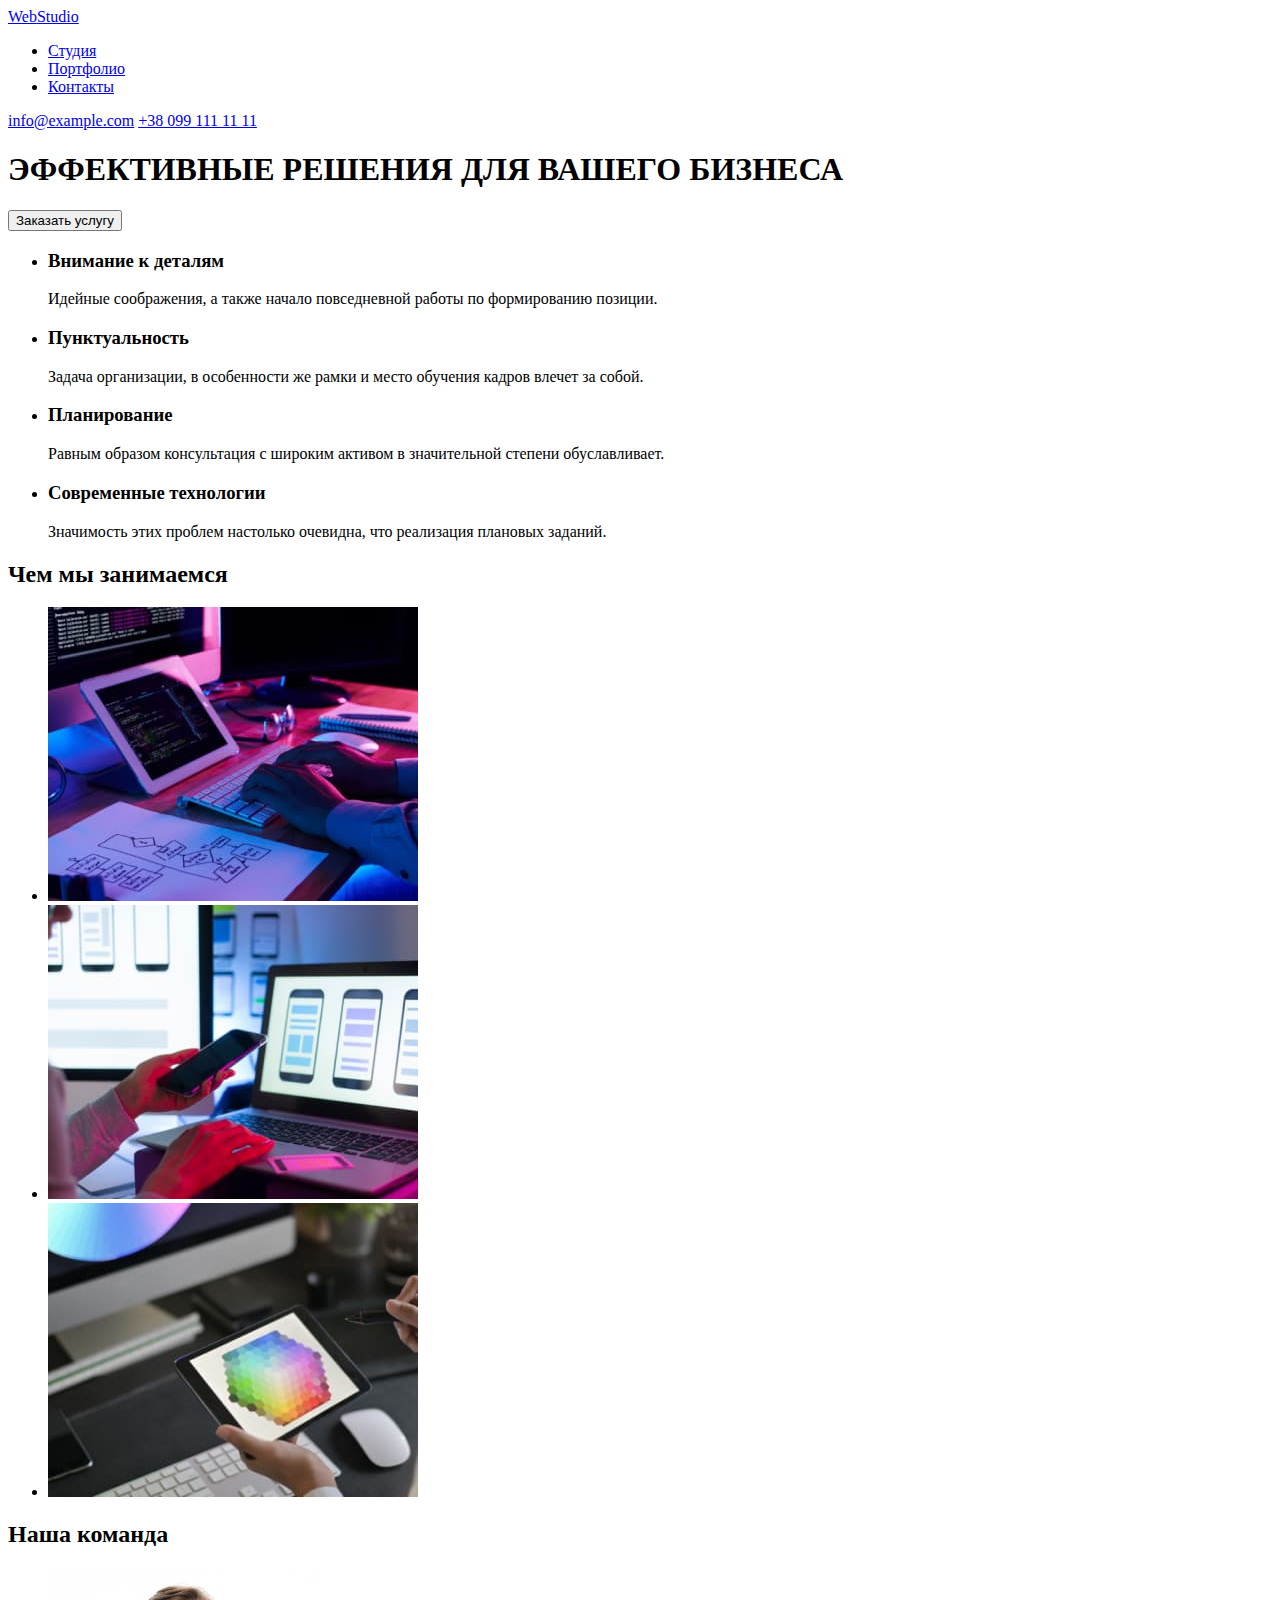
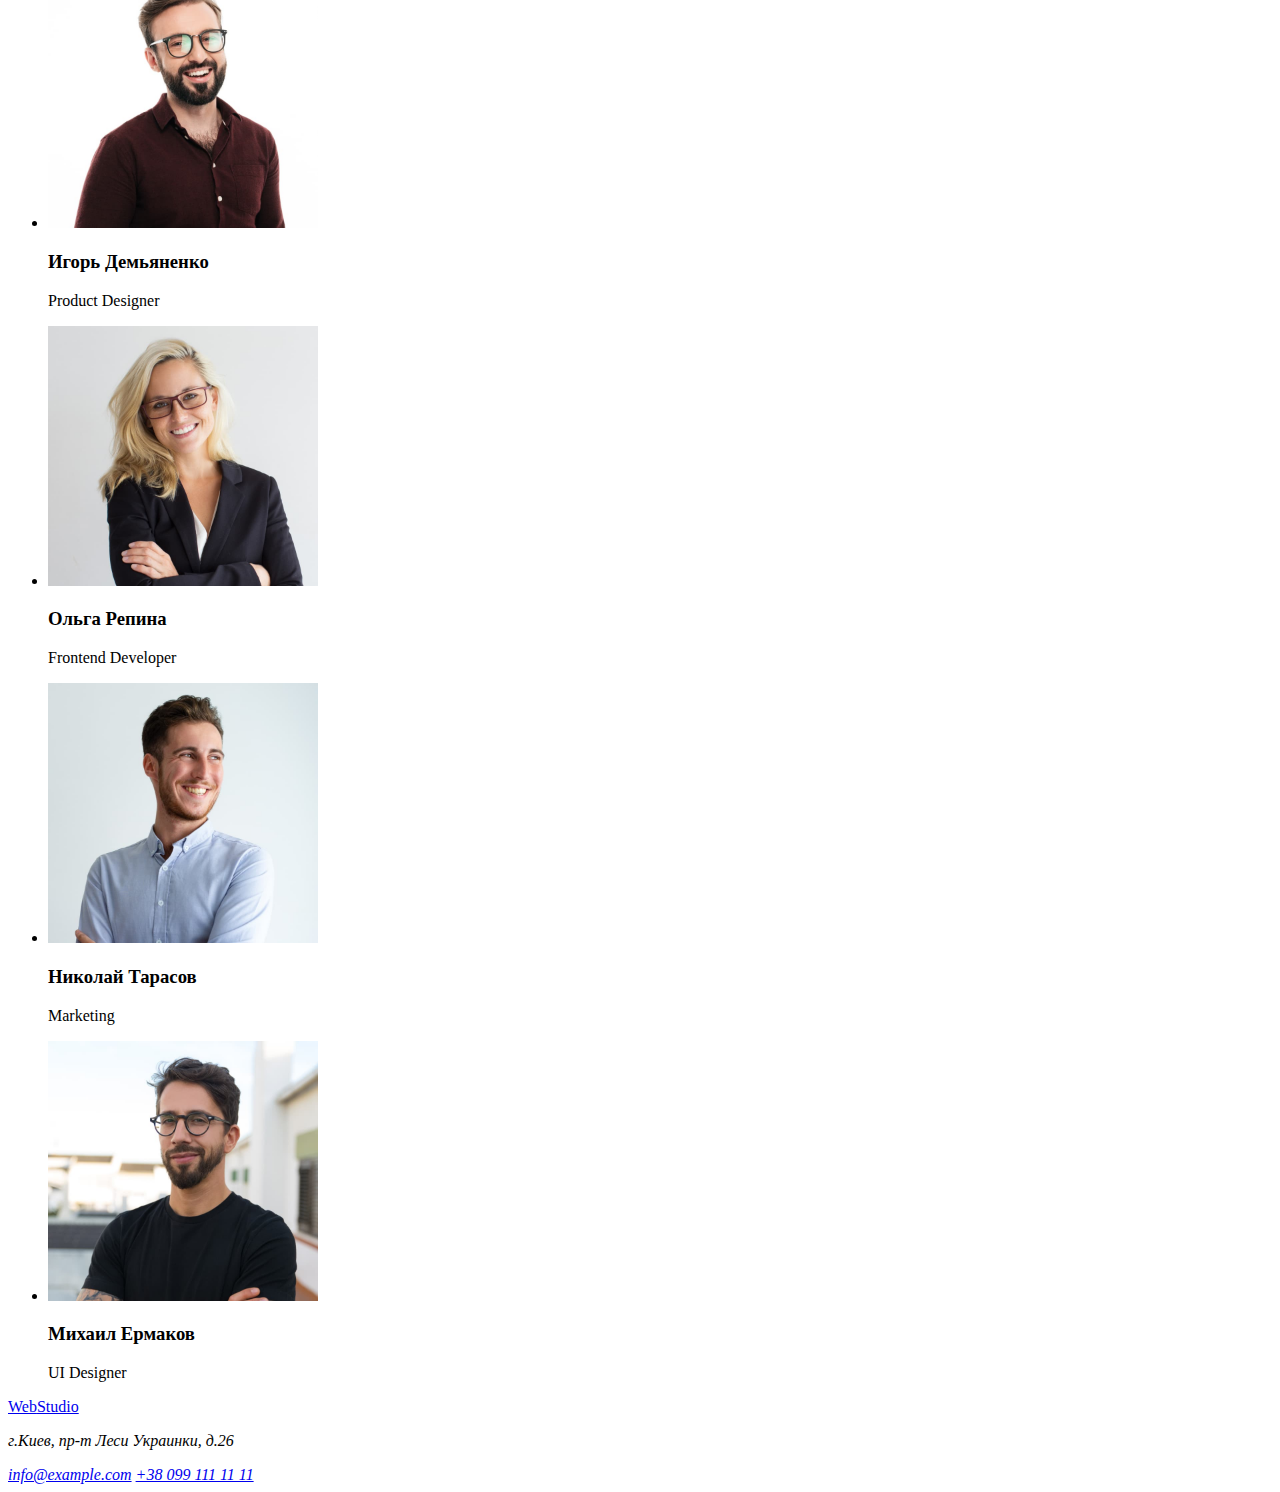
==== index.html @ d5b53d78 "try06243" ====
<!DOCTYPE html>
<html lang="en">

<head>
    <meta charset="UTF-8">
    <meta http-equiv="X-UA-Compatible" content="IE=edge">
    <meta name="viewport" content="width=device-width, initial-scale=1.0">
    <title>Document</title>
    <link rel="stylesheet" href="./css/styles.css" />
</head>

<body>
    <!--Header-->
    <header>
        <a href="#"><span>Web</span><span>Studio</span></a>
        <nav>
            <ul>
                <li><a href="https://astustiger.github.io/goit-markup-hw-01/">Студия</a></li>
                <li><a href="https://astustiger.github.io/goit-markup-hw-02/">Портфолио</a></li>
                <li><a href="#">Контакты</a></li>
            </ul>
        </nav>
        <a href="mailto:info@example.com">info@example.com</a>
        <a href="tel:+380991111111">+38 099 111 11 11</a>
    </header>

    <!--Main-->
    <main>
        <!--Section 1-->
        <section class="hero">
            <h1>ЭФФЕКТИВНЫЕ РЕШЕНИЯ ДЛЯ ВАШЕГО БИЗНЕСА</h1>
            <button type="button">Заказать услугу</button>
        </section>
        <!--Section 2-->
        <!--Преимущества-->
        <section class="advantages">
            <ul>
                <li>
                    <h3>Внимание к деталям</h3>
                    <p>Идейные соображения, а также начало повседневной работы по формированию позиции.</p>
                </li>
                <li>
                    <h3>Пунктуальность</h3>
                    <p>Задача организации, в особенности же рамки и место обучения кадров влечет за собой.</p>
                </li>
                <li>
                    <h3>Планирование</h3>
                    <p>Равным образом консультация с широким активом в значительной степени обуславливает.</p>
                </li>
                <li>
                    <h3>Современные технологии</h3>
                    <p>Значимость этих проблем настолько очевидна, что реализация плановых заданий.</p>
                </li>
            </ul>
        </section>

        <!--Section 3-->
        <!--Активности-->
        <section class="activity">
            <h2>Чем мы занимаемся</h2>
            <ul>
                <!-- Фото процесса 1 -->
                <li><img src="images/box1.jpg" alt="руки на клавиатуре" width="370" /></li>
                <!-- Фото процесса 2 -->
                <li><img src="images/box2.jpg" alt="в руках телефон" width="370" /></li>
                <!-- Фото процесса 3 -->
                <li><img src="images/box3.jpg" alt="в руках листок" width="370" /></li>
            </ul>
        </section>


        <!--Section 4-->
        <!-- Team-->
        <section class="my-team">
            <h2>Наша команда</h2>
            <ul>
                <!-- Фото Игоря Демьяненко -->
                <li>
                    <img src="images/img4.jpg" alt="Игорь Демьяненко Product Designer" width="270" />
                    <h3>Игорь Демьяненко</h3>
                    <p>Product Designer</p>
                </li>
                <!-- Фото Ольги Репиной -->
                <li>
                    <img src="images/Olga.jpg" alt="Ольга Репина Frontend Developer" width="270" />
                    <h3>Ольга Репина</h3>
                    <p>Frontend Developer</p>
                </li>
                <!-- Фото Николая Тарасова -->
                <li>
                    <img src="images/img2.jpg" alt="Николай Тарасов Marketing" width="270" />
                    <h3>Николай Тарасов </h3>
                    <p>Marketing</p>
                </li>
                <!-- Фото Михаила Ермакова -->
                <li>
                    <img src="images/img1.jpg" alt="Михаил Ермаков UI Designer" width="270" />
                    <h3>Михаил Ермаков</h3>
                    <p>UI Designer</p>
                </li>
            </ul>
        </section>
    </main>

    <!-- Footer -->
    <footer>
        <a href="#"><span>Web</span><span>Studio</span></a>
        <address>
            <p>г.Киев, пр-т Леси Украинки, д.26</p>
            <a href="mailto:info@example.com">info@example.com</a>
            <a href="tel:+380991111111">+38 099 111 11 11</a>
        </address>
    </footer>
</body>


</html>
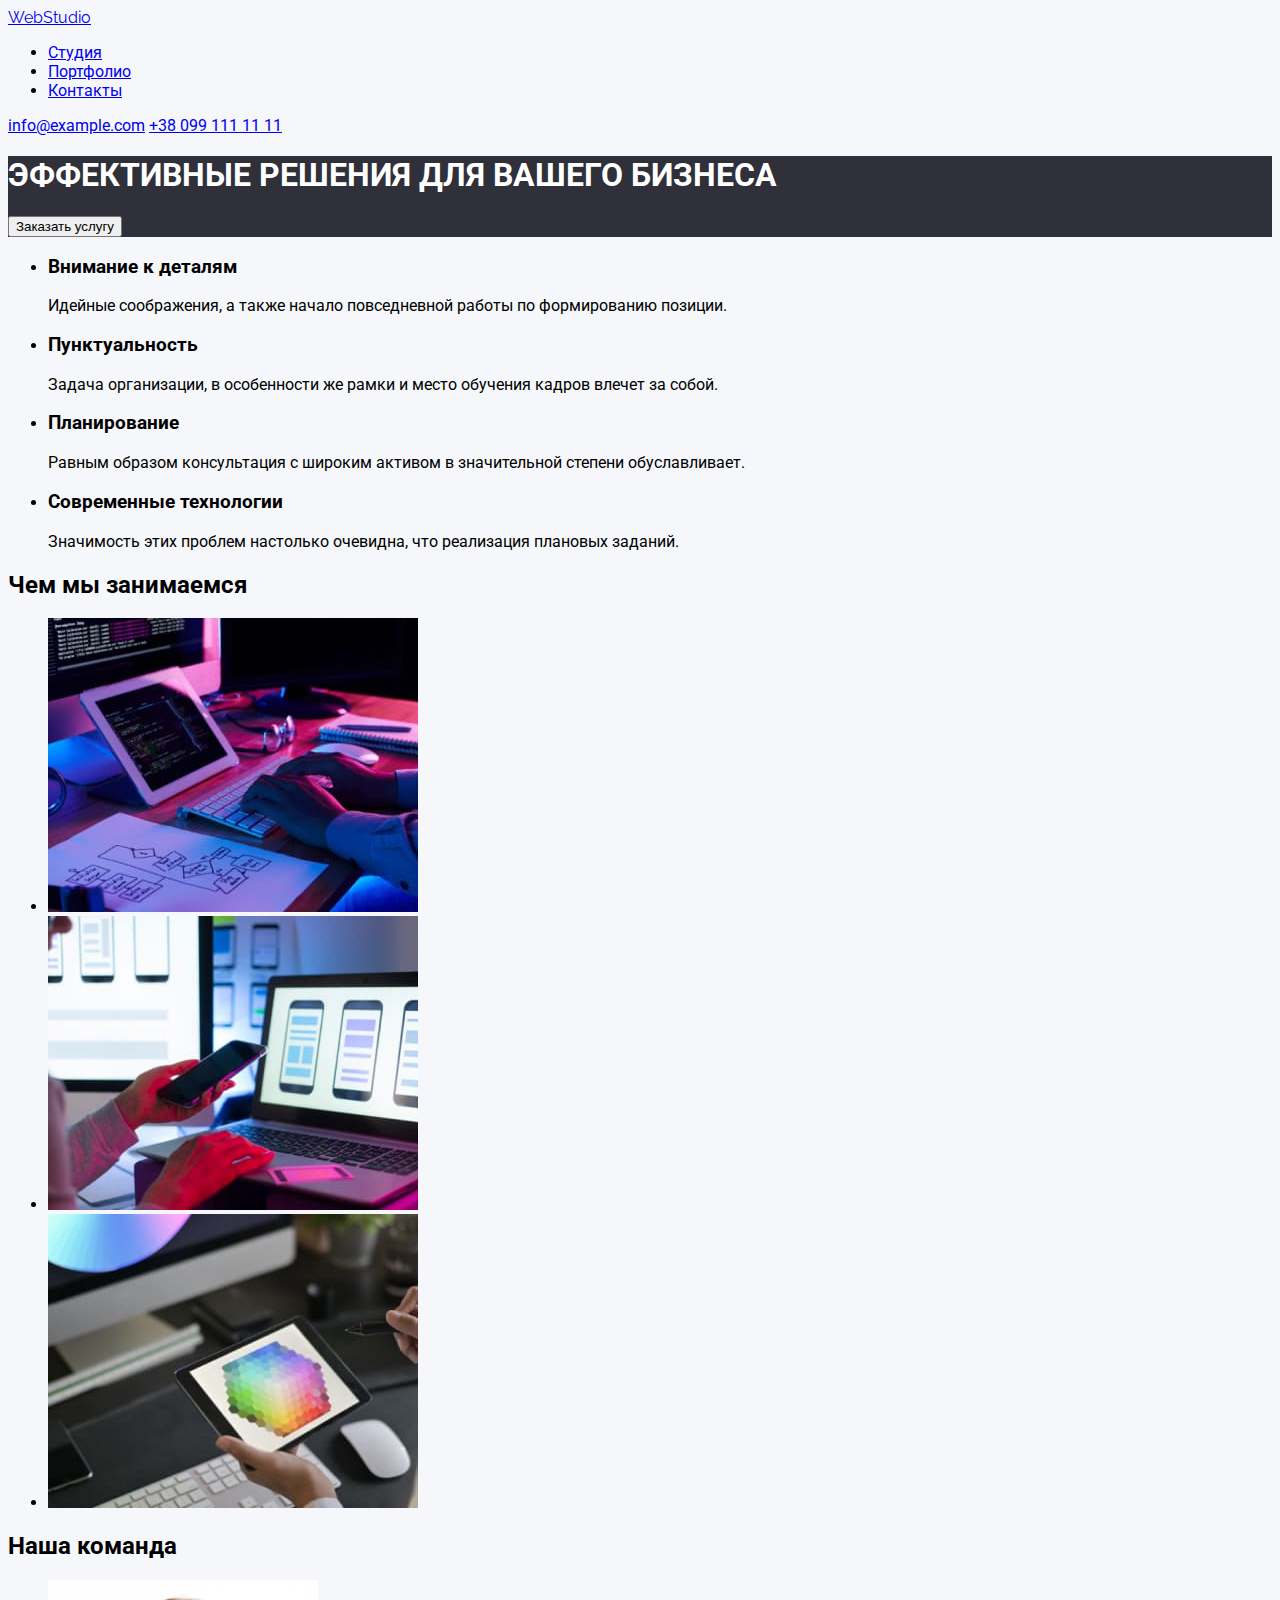
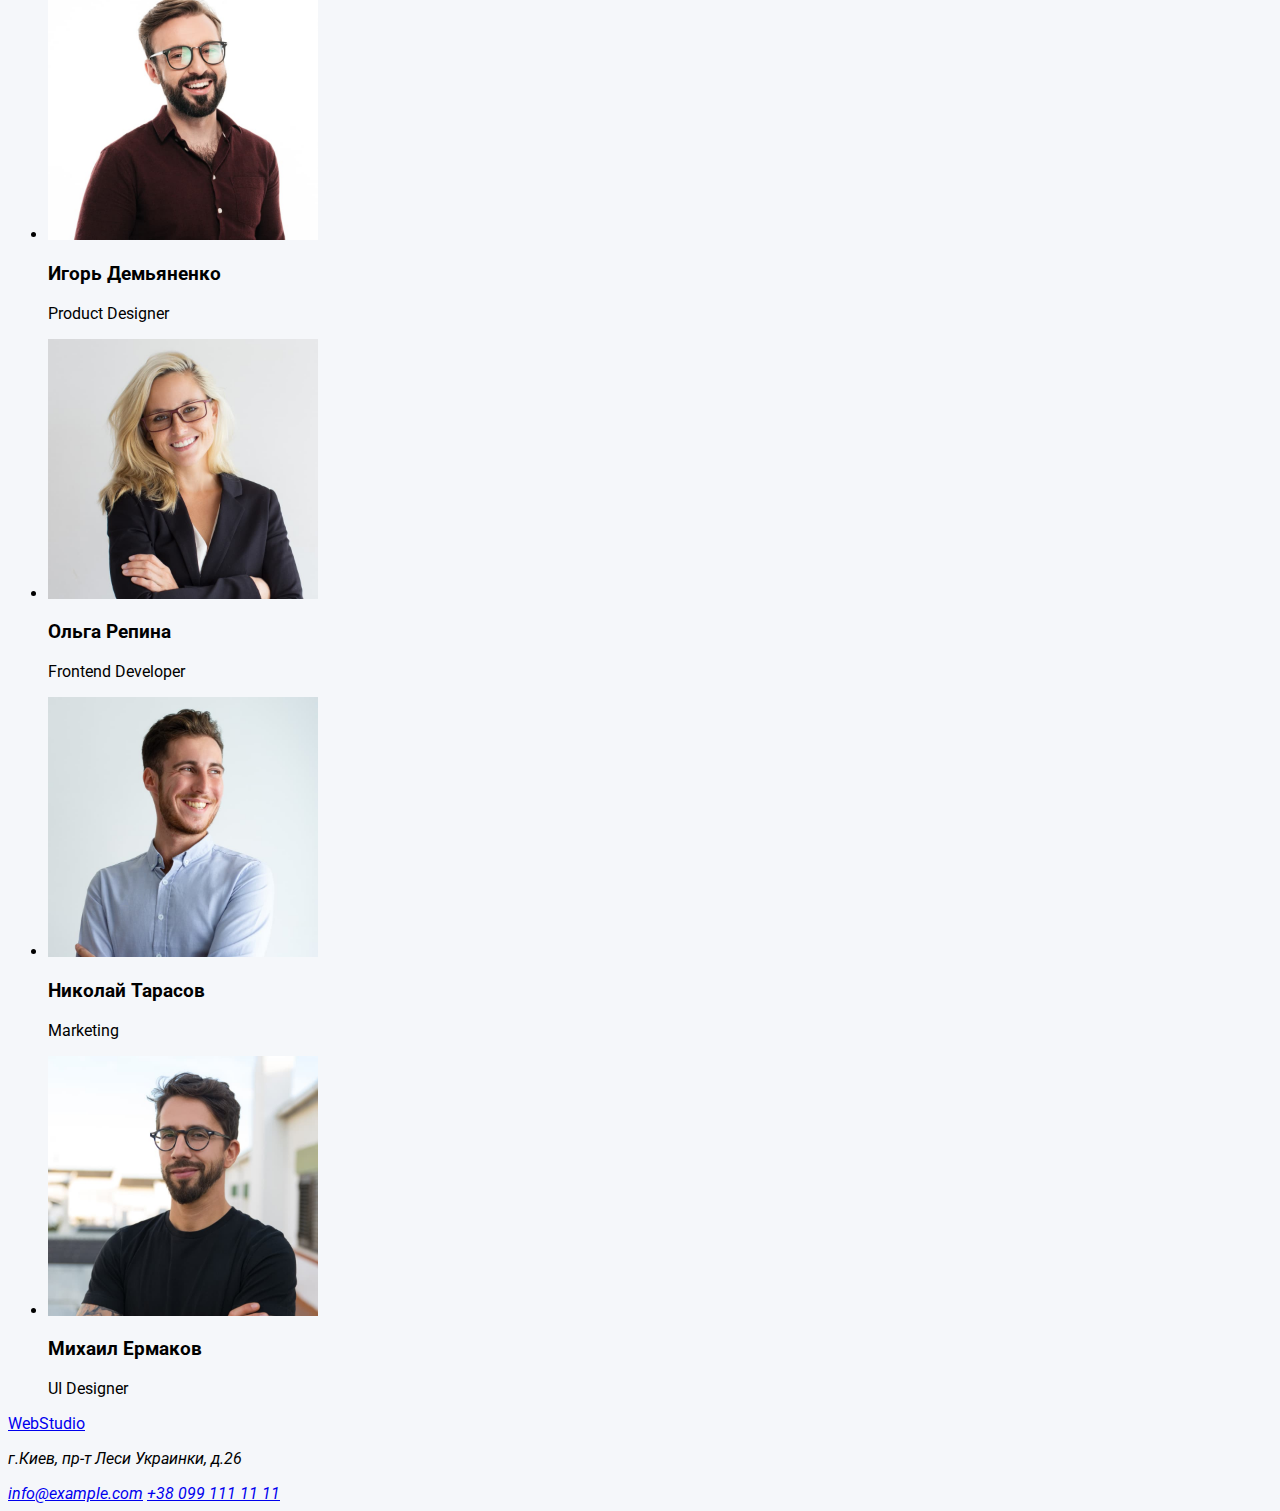
==== commit 817dbe36: "06251" ====
--- a/index.html
+++ b/index.html
@@ -6,17 +6,20 @@
     <meta http-equiv="X-UA-Compatible" content="IE=edge">
     <meta name="viewport" content="width=device-width, initial-scale=1.0">
     <title>Document</title>
-    <link rel="stylesheet" href="./css/styles.css" />
+    <link
+        href="https://fonts.googleapis.com/css2?family=Raleway:wght@700&family=Roboto:wght@400;500;700;900&display=swap"
+        rel="stylesheet">
+    <link rel="stylesheet" href="./css/styles.css"/>
 </head>
 
 <body>
     <!--Header-->
     <header>
-        <a href="#"><span>Web</span><span>Studio</span></a>
+        <a href="#" class="logo"><span>Web</span><span>Studio</span></a>
         <nav>
             <ul>
-                <li><a href="https://astustiger.github.io/goit-markup-hw-01/">Студия</a></li>
-                <li><a href="https://astustiger.github.io/goit-markup-hw-02/">Портфолио</a></li>
+                <li><a href="#">Студия</a></li>
+                <li><a href="portfolio.html">Портфолио</a></li>
                 <li><a href="#">Контакты</a></li>
             </ul>
         </nav>
--- a/css/styles.css
+++ b/css/styles.css
@@ -0,0 +1,15 @@
+body {
+    font-family: Roboto, sans-serif;
+    background-color: #f5f7fa;
+}
+
+/* logo */
+.logo {
+    font-family: Raleway, sans-serif;
+}
+
+/* hero */
+.hero {
+    color: #FFFFFF;
+    background-color: #2F303A;
+}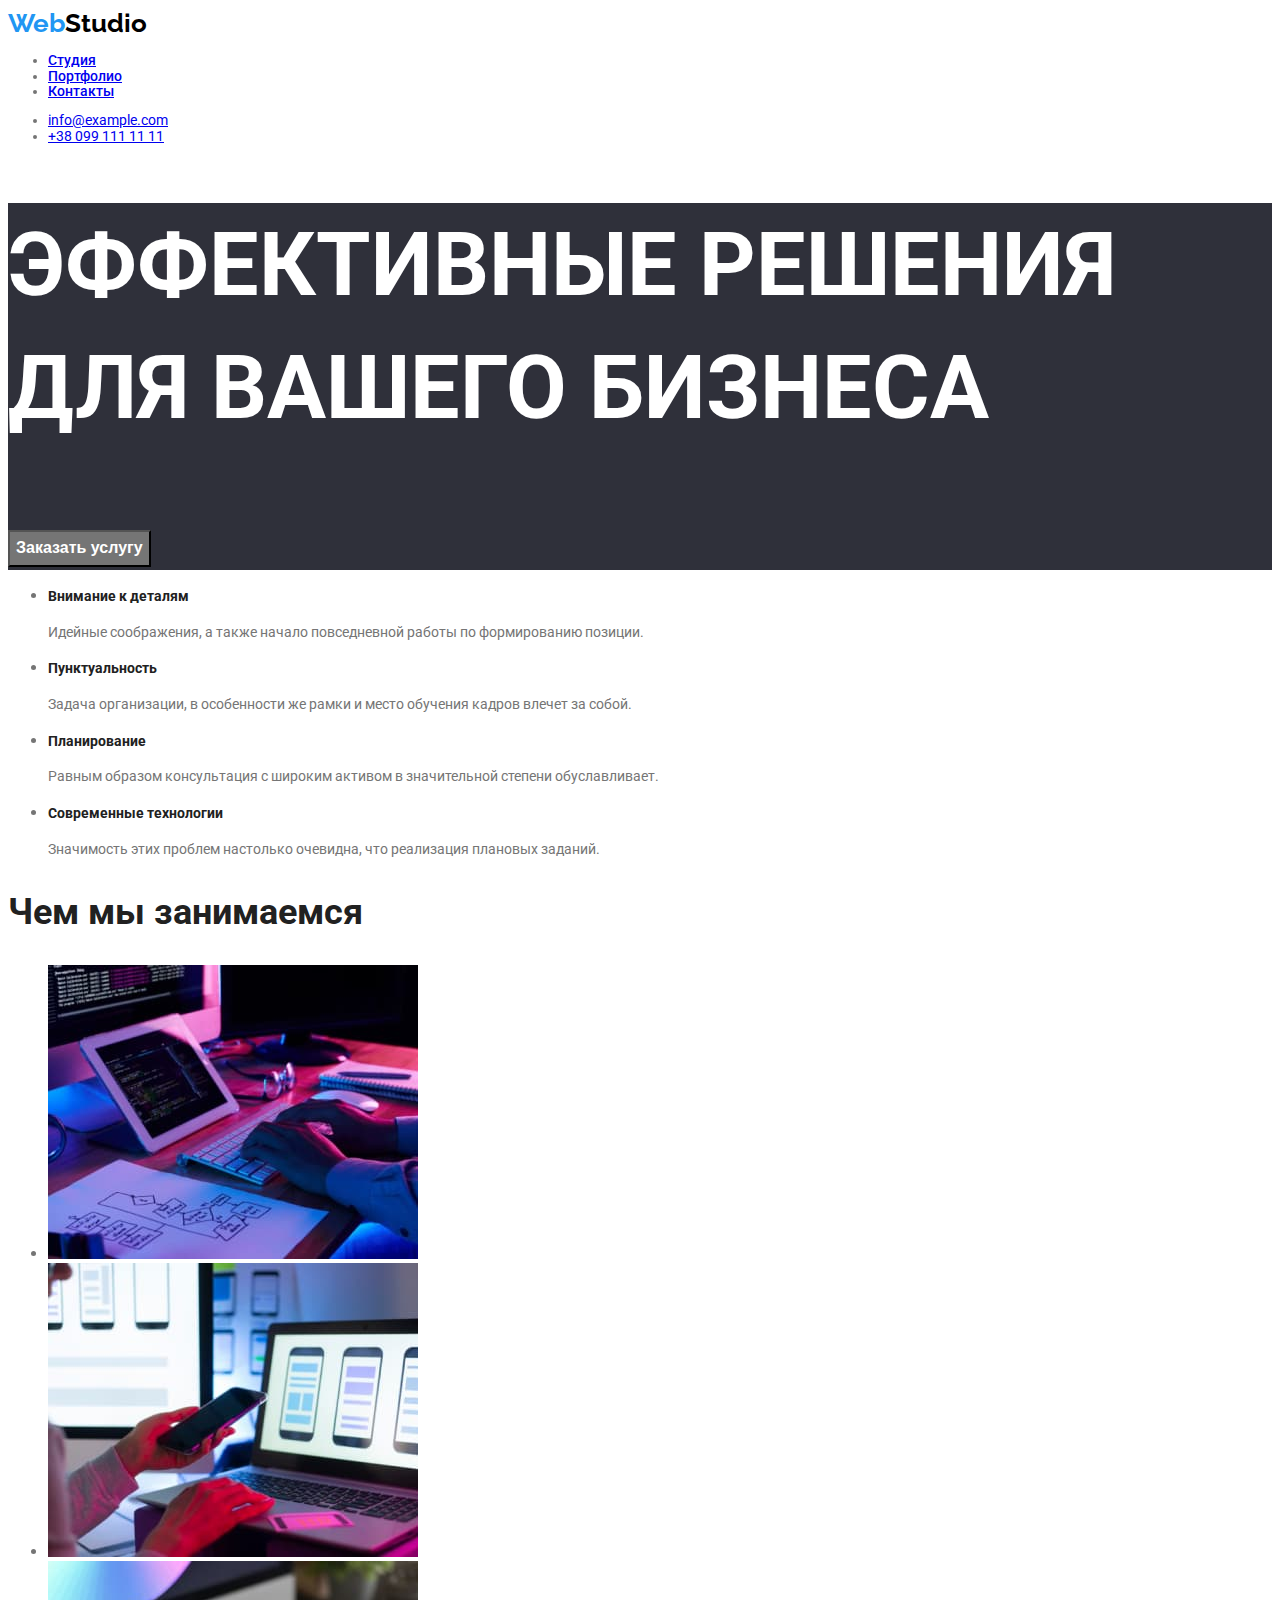
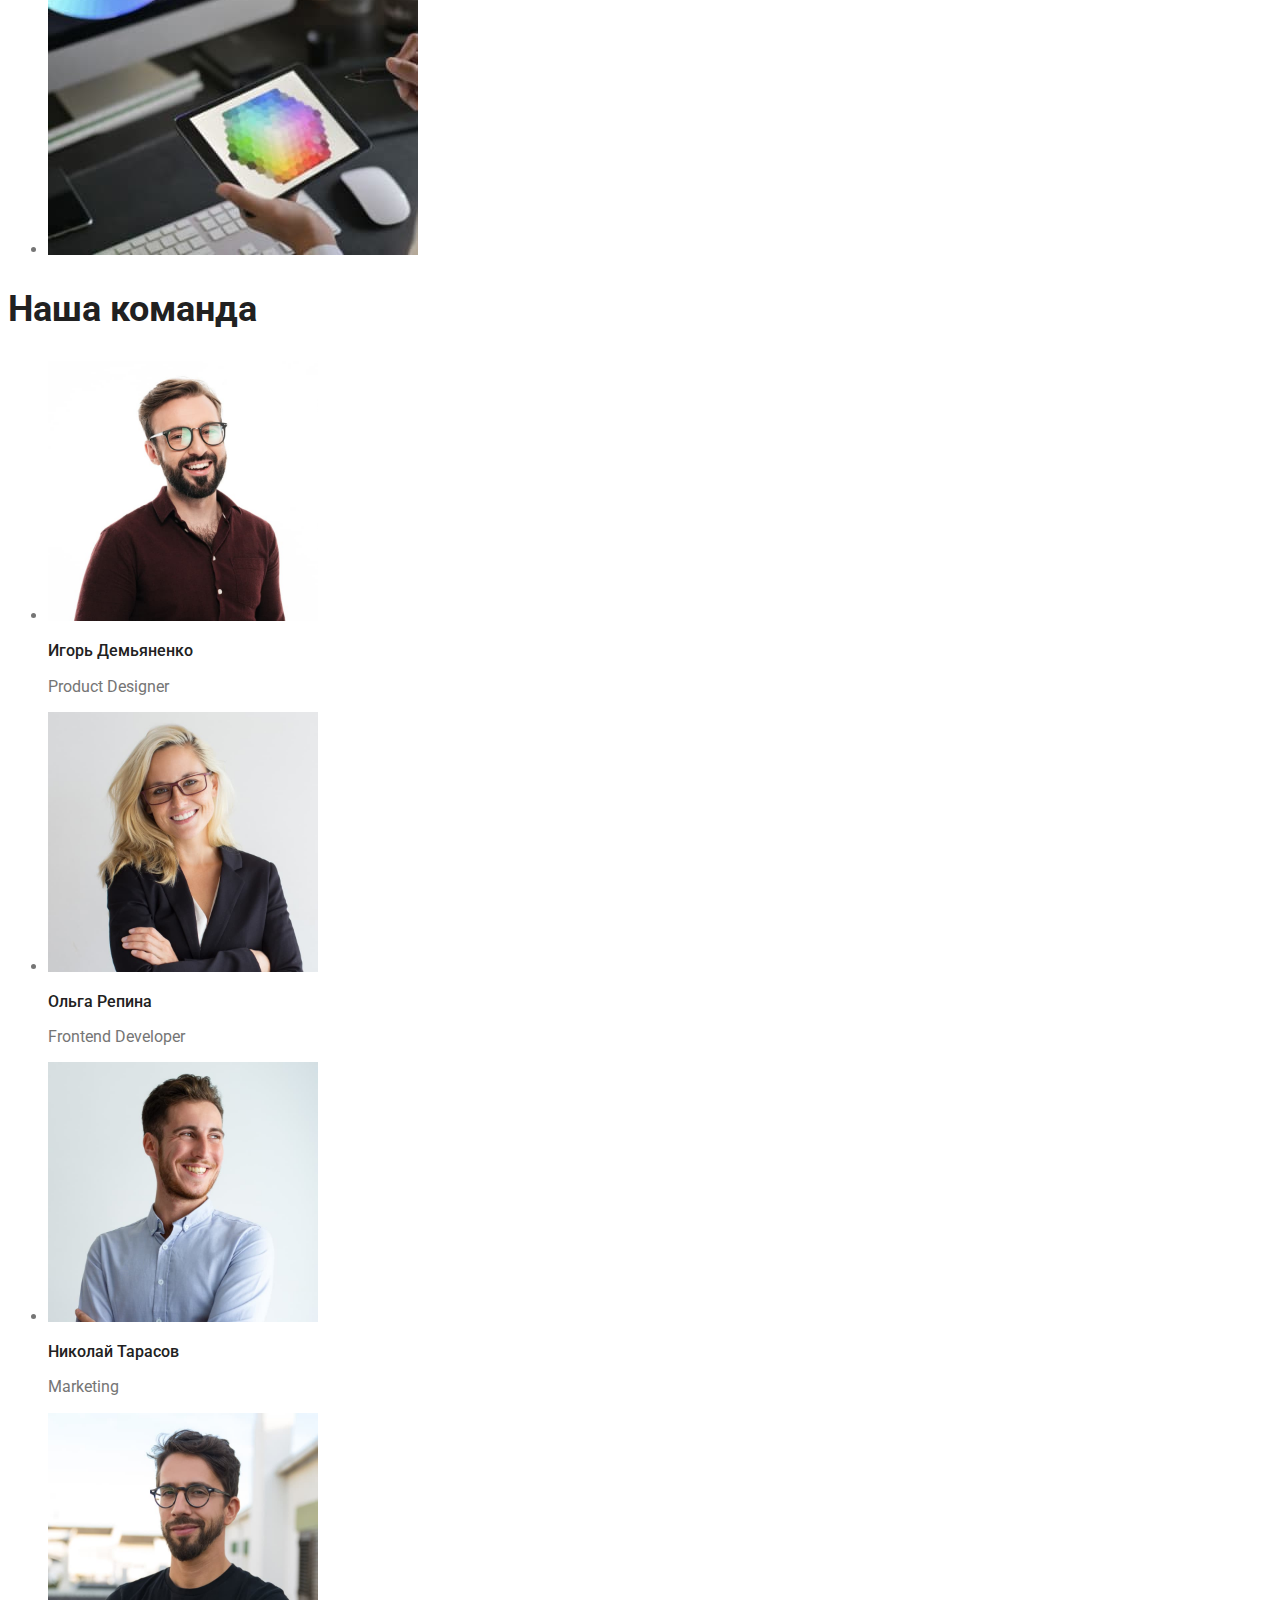
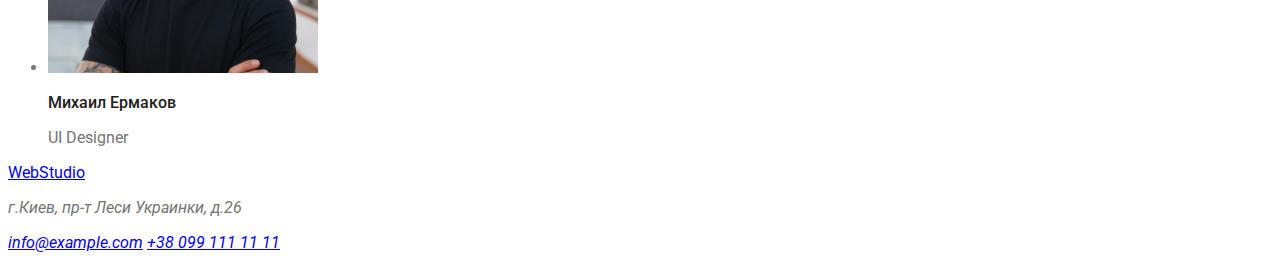
==== commit bcbb0199: "try12706" ====
--- a/index.html
+++ b/index.html
@@ -9,58 +9,61 @@
     <link
         href="https://fonts.googleapis.com/css2?family=Raleway:wght@700&family=Roboto:wght@400;500;700;900&display=swap"
         rel="stylesheet">
-    <link rel="stylesheet" href="./css/styles.css"/>
+    <link rel="stylesheet" href="./css/styles.css" />
 </head>
 
 <body>
     <!--Header-->
     <header>
-        <a href="#" class="logo"><span>Web</span><span>Studio</span></a>
+        <a href="#" class="logo"><span class="web">Web</span><span class="studio">Studio</span></a>
         <nav>
-            <ul>
+            <ul class="menu-navigation">
                 <li><a href="#">Студия</a></li>
                 <li><a href="portfolio.html">Портфолио</a></li>
                 <li><a href="#">Контакты</a></li>
             </ul>
         </nav>
-        <a href="mailto:info@example.com">info@example.com</a>
-        <a href="tel:+380991111111">+38 099 111 11 11</a>
+        <ul class="contacts">
+            <li><a href="mailto:info@example.com">info@example.com</a></li>
+            <li><a href="tel:+380991111111">+38 099 111 11 11</a></li>
+        </ul>
     </header>
 
     <!--Main-->
     <main>
         <!--Section 1-->
         <section class="hero">
-            <h1>ЭФФЕКТИВНЫЕ РЕШЕНИЯ ДЛЯ ВАШЕГО БИЗНЕСА</h1>
-            <button type="button">Заказать услугу</button>
+            <h1>ЭФФЕКТИВНЫЕ РЕШЕНИЯ <br>
+                ДЛЯ ВАШЕГО БИЗНЕСА</h1>
+            <button type="button" class="button-studio">Заказать услугу</button>
         </section>
         <!--Section 2-->
         <!--Преимущества-->
-        <section class="advantages">
+        <section>
             <ul>
                 <li>
-                    <h3>Внимание к деталям</h3>
-                    <p>Идейные соображения, а также начало повседневной работы по формированию позиции.</p>
+                    <h3 class="title">Внимание к деталям</h3>
+                    <p class="text">Идейные соображения, а также начало повседневной работы по формированию позиции.</p>
                 </li>
                 <li>
-                    <h3>Пунктуальность</h3>
-                    <p>Задача организации, в особенности же рамки и место обучения кадров влечет за собой.</p>
+                    <h3 class="title">Пунктуальность</h3>
+                    <p class="text">Задача организации, в особенности же рамки и место обучения кадров влечет за собой.</p>
                 </li>
                 <li>
-                    <h3>Планирование</h3>
-                    <p>Равным образом консультация с широким активом в значительной степени обуславливает.</p>
+                    <h3 class="title">Планирование</h3>
+                    <p class="text">Равным образом консультация с широким активом в значительной степени обуславливает.</p>
                 </li>
                 <li>
-                    <h3>Современные технологии</h3>
-                    <p>Значимость этих проблем настолько очевидна, что реализация плановых заданий.</p>
+                    <h3 class="title">Современные технологии</h3>
+                    <p class="text">Значимость этих проблем настолько очевидна, что реализация плановых заданий.</p>
                 </li>
             </ul>
         </section>
 
         <!--Section 3-->
         <!--Активности-->
-        <section class="activity">
-            <h2>Чем мы занимаемся</h2>
+        <section>
+            <h2 class="activity">Чем мы занимаемся</h2>
             <ul>
                 <!-- Фото процесса 1 -->
                 <li><img src="images/box1.jpg" alt="руки на клавиатуре" width="370" /></li>
@@ -74,32 +77,32 @@
 
         <!--Section 4-->
         <!-- Team-->
-        <section class="my-team">
-            <h2>Наша команда</h2>
+        <section>
+            <h2 class="my-team">Наша команда</h2>
             <ul>
                 <!-- Фото Игоря Демьяненко -->
                 <li>
                     <img src="images/img4.jpg" alt="Игорь Демьяненко Product Designer" width="270" />
-                    <h3>Игорь Демьяненко</h3>
-                    <p>Product Designer</p>
+                    <h3 class="member">Игорь Демьяненко</h3>
+                    <p class="position">Product Designer</p>
                 </li>
                 <!-- Фото Ольги Репиной -->
                 <li>
                     <img src="images/Olga.jpg" alt="Ольга Репина Frontend Developer" width="270" />
-                    <h3>Ольга Репина</h3>
-                    <p>Frontend Developer</p>
+                    <h3 class="member">Ольга Репина</h3>
+                    <p class="position">Frontend Developer</p>
                 </li>
                 <!-- Фото Николая Тарасова -->
                 <li>
                     <img src="images/img2.jpg" alt="Николай Тарасов Marketing" width="270" />
-                    <h3>Николай Тарасов </h3>
-                    <p>Marketing</p>
+                    <h3 class="member">Николай Тарасов </h3>
+                    <p class="position">Marketing</p>
                 </li>
                 <!-- Фото Михаила Ермакова -->
                 <li>
                     <img src="images/img1.jpg" alt="Михаил Ермаков UI Designer" width="270" />
-                    <h3>Михаил Ермаков</h3>
-                    <p>UI Designer</p>
+                    <h3 class="member">Михаил Ермаков</h3>
+                    <p class="position">UI Designer</p>
                 </li>
             </ul>
         </section>
--- a/css/styles.css
+++ b/css/styles.css
@@ -1,15 +1,129 @@
 body {
     font-family: Roboto, sans-serif;
-    background-color: #f5f7fa;
+    color: var(--main-text);
 }
 
 /* logo */
 .logo {
     font-family: Raleway, sans-serif;
+    font-weight: 700;
+    font-size: 26px;
+    line-height: 1.2;
+    text-decoration: none;
+}
+
+.web {
+    color: var(--active-text);
+}
+
+.studio {
+    color: var(--ultra-black-text);
+}
+
+/* navigation */
+.menu-navigation {
+    font-weight: 500;
+    font-size: 14px;
+    line-height: 1.1;
+    text-decoration: none;
+    color: var(black-text);
+}
+
+/* contacts */
+.contacts {
+    font-size: 14px;
+    line-height: 1.1;
+    text-decoration: none;
+}
+
+.activate:hover,
+.activate:focus {
+    color: var(--active-text)
 }
 
 /* hero */
 .hero {
-    color: #FFFFFF;
-    background-color: #2F303A;
+    font-weight: 900;
+    font-size: 44px;
+    line-height: 1.4;
+    text-decoration: none;
+    color: var(--white-text);
+    background-color: var(--dark-background);
+}
+
+/* button-studio */
+.button-studio {
+    text-align: center;
+    text-decoration: none;
+    font-weight: 700;
+    font-size: 16px;
+    line-height: 1.9;
+    color: var(--white-text);
+    background-color: var(--main-text);
+}
+
+.button-studio:hover,
+.button-studio:focus {
+    background-color: var(--main-text)
+}
+
+.button-studio:active {
+    background-color: var(--active-text)
+}
+
+.title {
+    font-weight: 700;
+    font-size: 14px;
+    line-height: 1.4;
+    text-decoration: none;
+    color: var(--black-text);
+}
+
+.text {
+    font-weight: 400;
+    font-size: 14px;
+    line-height: 1.7;
+    text-decoration: none;
+}
+
+.activity {
+    font-weight: 700;
+    font-size: 36px;
+    line-height: 1.2;
+    text-decoration: none;
+    color: var(--black-text);
+}
+
+.my-team {
+    font-weight: 700;
+    font-size: 36px;
+    line-height: 1.2;
+    text-decoration: none;
+    color: var(--black-text);
+}
+
+.member {
+    font-weight: 500;
+    font-size: 16px;
+    line-height: 1.2;
+    text-decoration: none;
+    color: var(--black-text);
+}
+
+.position {
+    font-weight: 400;
+    font-size: 16px;
+    line-height: 1.2;
+    text-decoration: none;
+}
+
+/* variables */
+:root {
+    --dark-background: #2F303A;
+    --light-background: #F5F4FA;
+    --active-text: #2196F3;
+    --main-text: #757575;
+    --white-text: #FFFFFF;
+    --black-text: #212121;
+    --ultra-black-text: #000000;
 }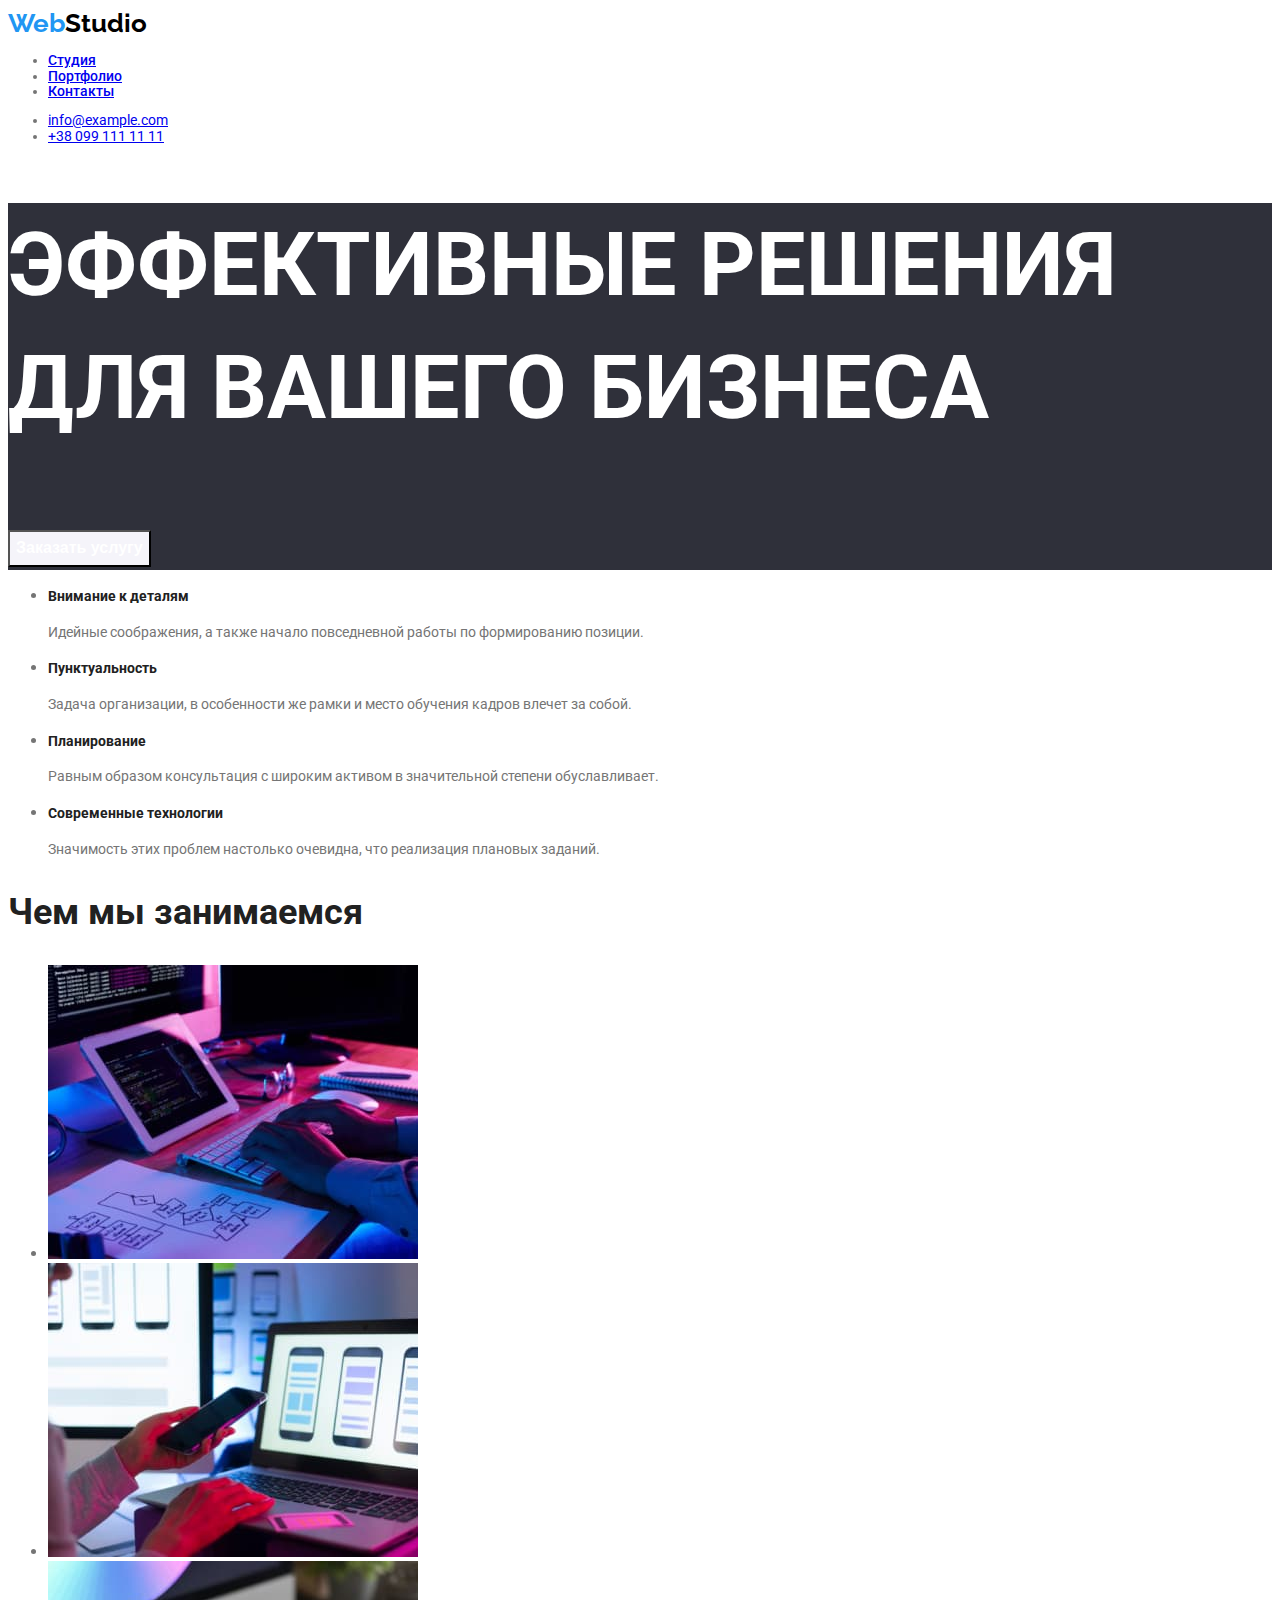
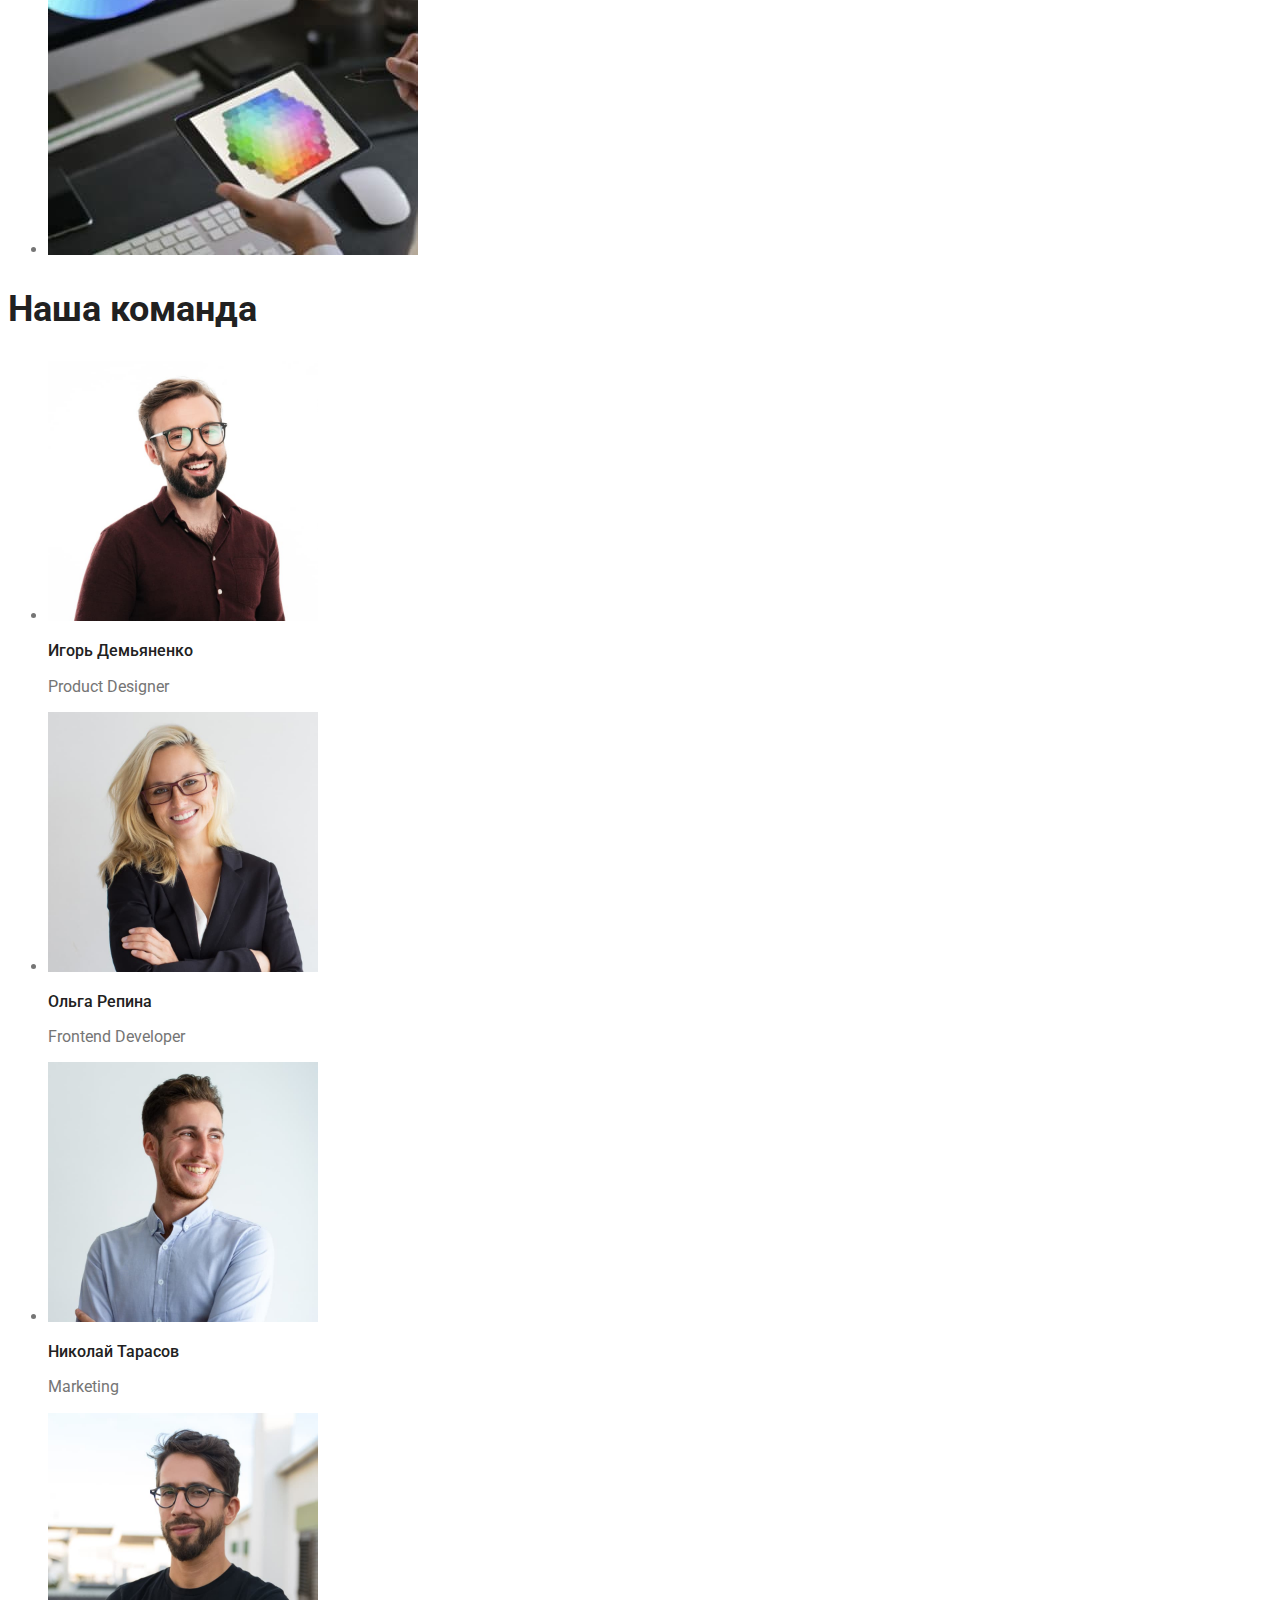
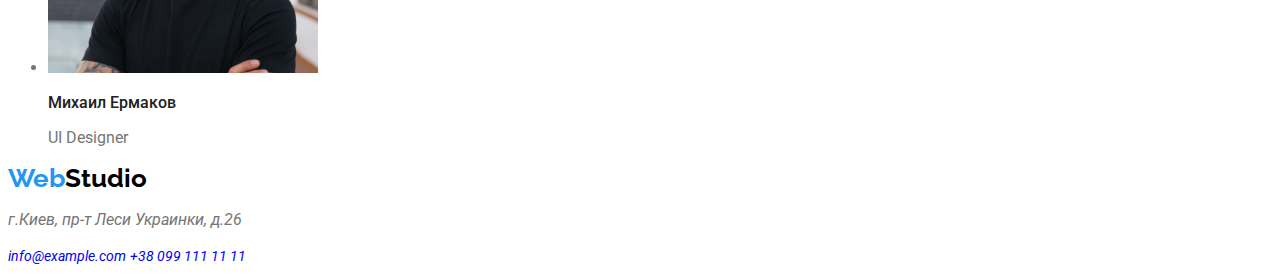
==== commit 32a75f20: "try22706" ====
--- a/index.html
+++ b/index.html
@@ -47,11 +47,13 @@
                 </li>
                 <li>
                     <h3 class="title">Пунктуальность</h3>
-                    <p class="text">Задача организации, в особенности же рамки и место обучения кадров влечет за собой.</p>
+                    <p class="text">Задача организации, в особенности же рамки и место обучения кадров влечет за собой.
+                    </p>
                 </li>
                 <li>
                     <h3 class="title">Планирование</h3>
-                    <p class="text">Равным образом консультация с широким активом в значительной степени обуславливает.</p>
+                    <p class="text">Равным образом консультация с широким активом в значительной степени обуславливает.
+                    </p>
                 </li>
                 <li>
                     <h3 class="title">Современные технологии</h3>
@@ -110,11 +112,11 @@
 
     <!-- Footer -->
     <footer>
-        <a href="#"><span>Web</span><span>Studio</span></a>
+        <a href="#" class="logo"><span class="web">Web</span><span class="studio">Studio</span></a>
         <address>
             <p>г.Киев, пр-т Леси Украинки, д.26</p>
-            <a href="mailto:info@example.com">info@example.com</a>
-            <a href="tel:+380991111111">+38 099 111 11 11</a>
+            <a href="mailto:info@example.com" class="footer">info@example.com</a>
+            <a href="tel:+380991111111" class="footer">+38 099 111 11 11</a>
         </address>
     </footer>
 </body>
--- a/css/styles.css
+++ b/css/styles.css
@@ -3,7 +3,9 @@
     color: var(--main-text);
 }
 
-/* logo */
+/* STUDIO */
+
+/* logo-studio-portfolio */
 .logo {
     font-family: Raleway, sans-serif;
     font-weight: 700;
@@ -59,12 +61,12 @@
     font-size: 16px;
     line-height: 1.9;
     color: var(--white-text);
-    background-color: var(--main-text);
+    background-color: var(--light-background);
 }
 
 .button-studio:hover,
 .button-studio:focus {
-    background-color: var(--main-text)
+    background-color: var(--light-background)
 }
 
 .button-studio:active {
@@ -117,6 +119,56 @@
     text-decoration: none;
 }
 
+/* PORTFOLIO */
+
+/* buttons */
+.buttons {
+    text-align: center;
+    text-decoration: none;
+    font-weight: 500;
+    font-size: 16px;
+    line-height: 1.6;
+    color: var(--black-text);
+    background-color: var(--light-background);
+}
+.buttons:hover,
+.buttons:focus {
+    background-color: var(--light-background)
+}
+
+.buttons:active {
+    background-color: var(--active-text)
+}
+
+/* projects */
+.projects {
+    font-weight: 500;
+    font-size: 16px;
+    line-height: 1.6;
+    color: var(--black-text);
+}
+
+.product {
+    font-weight: 400;
+    font-size: 16px;
+    line-height: 1.9;
+    text-decoration: none;
+}
+
+/* footer */
+.footer {
+    font-size: 14px;
+    line-height: 1.7;
+    text-decoration: none;
+}
+
+/* Активировать */
+.activate:hover,
+.activate:focus {
+    color: var(--active-text)
+}
+
+
 /* variables */
 :root {
     --dark-background: #2F303A;
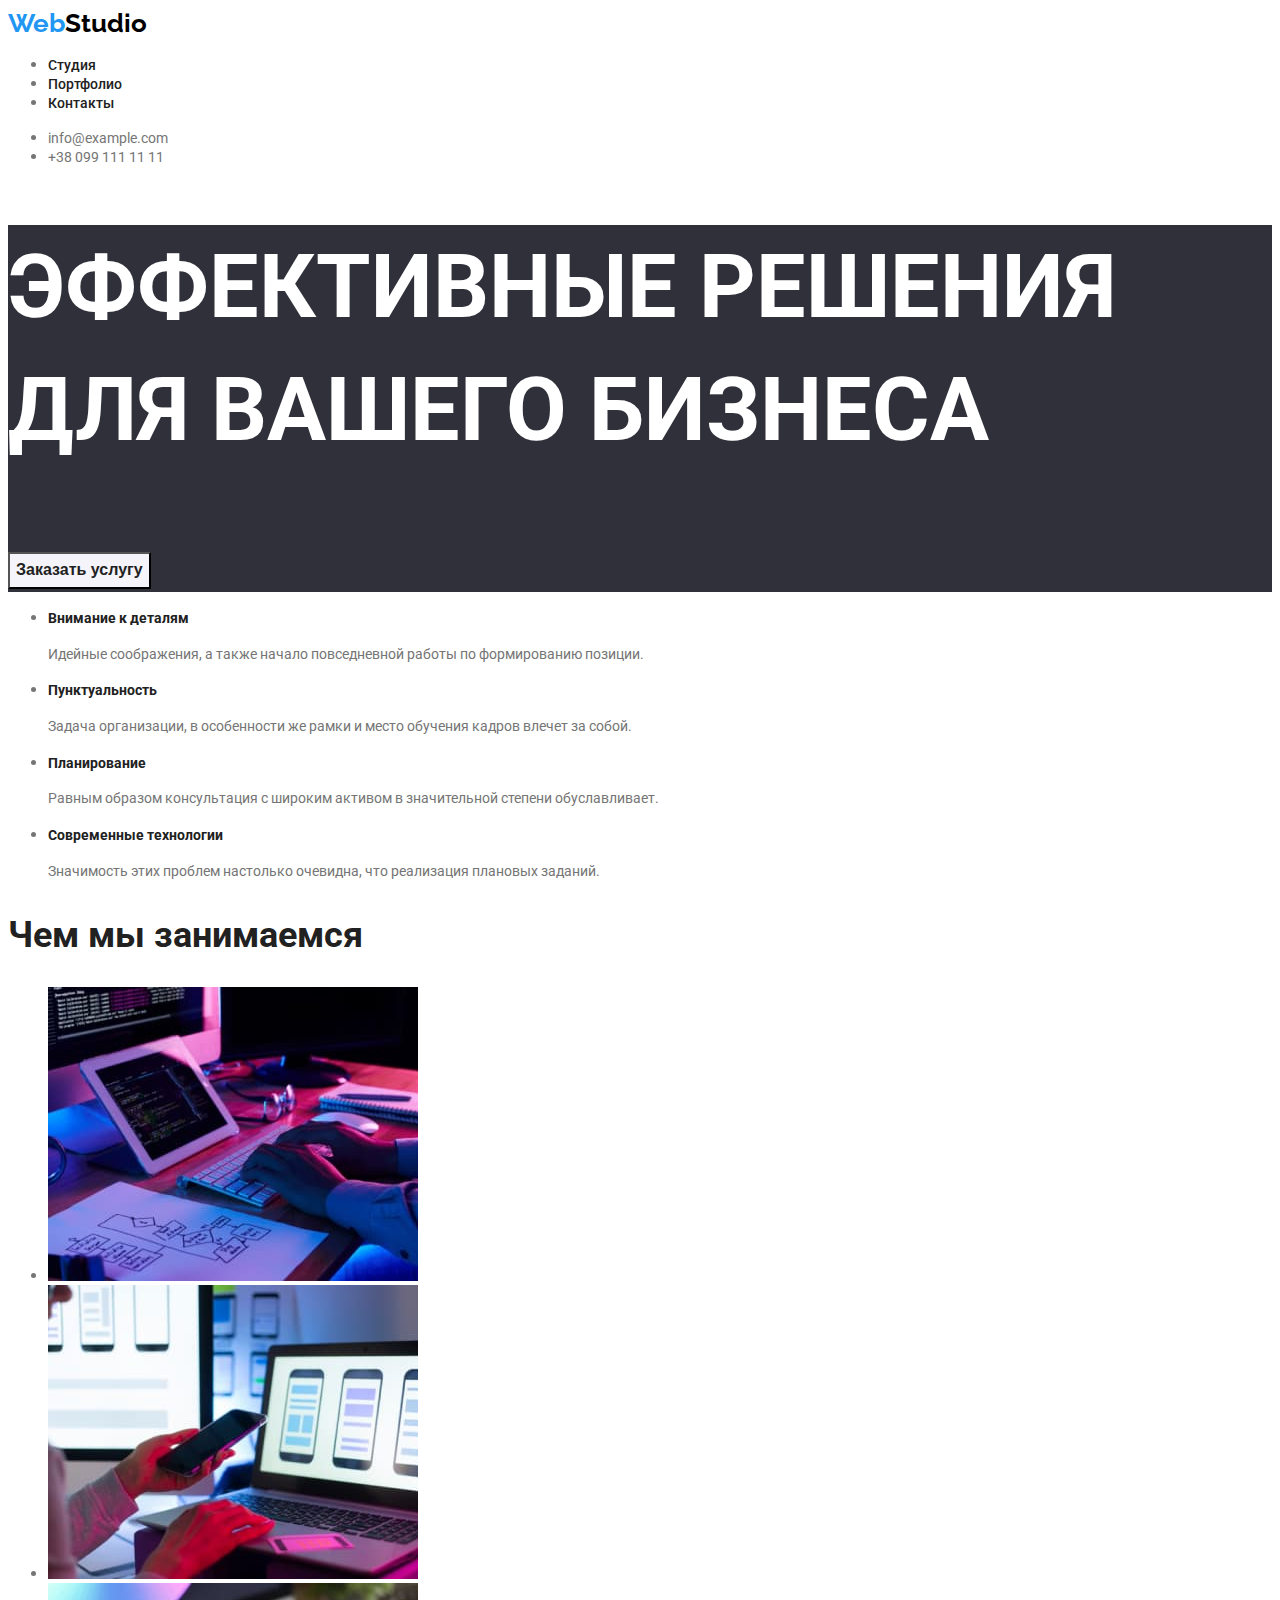
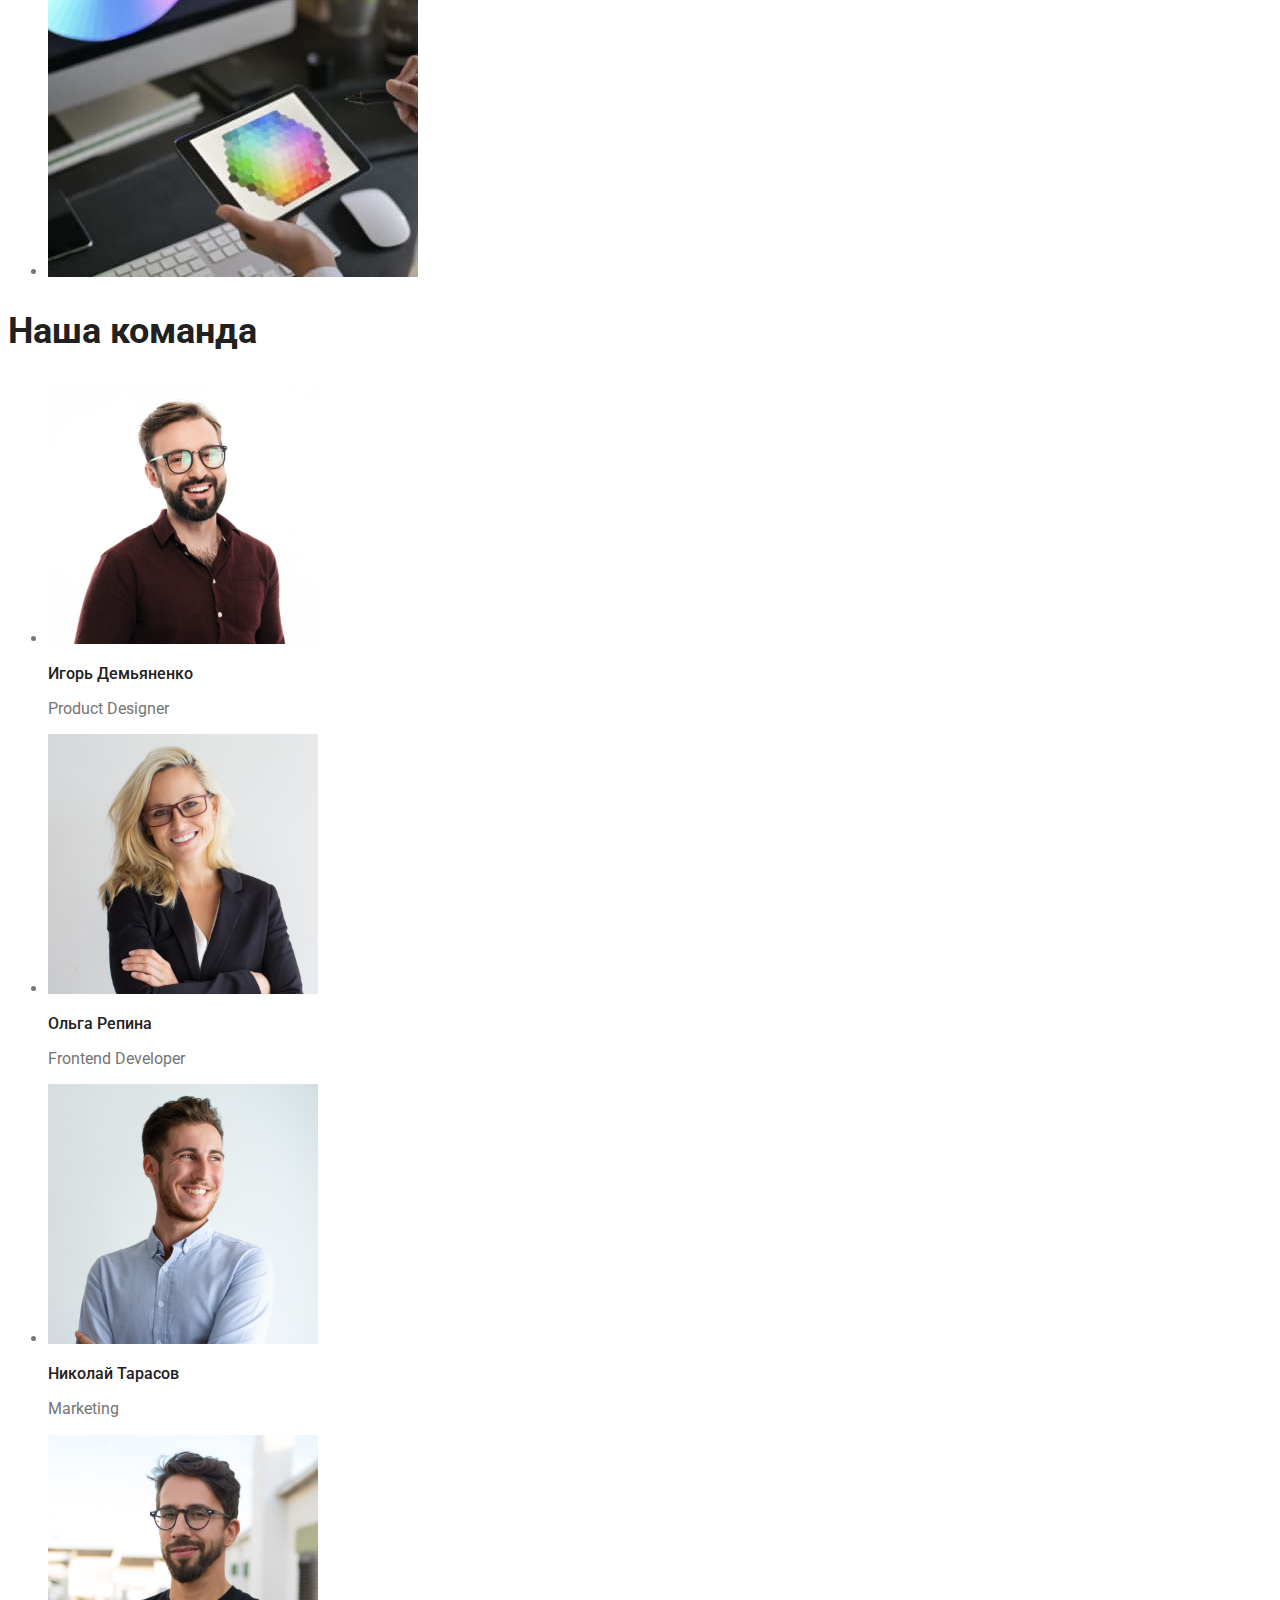
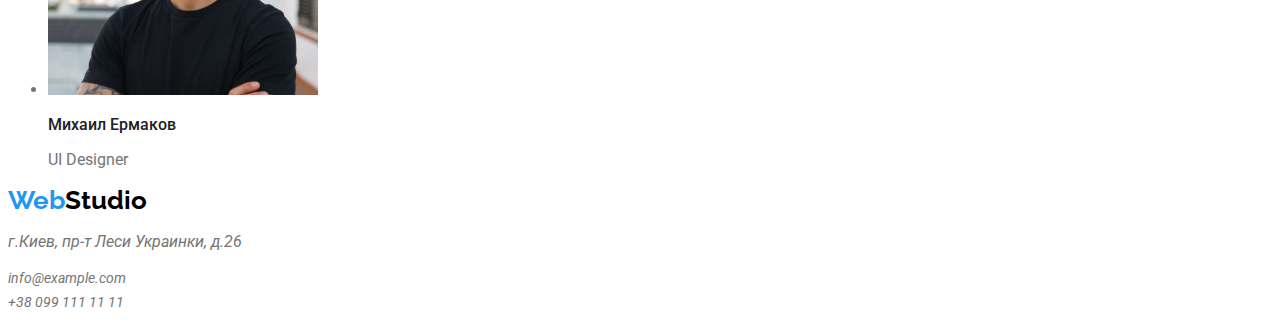
==== commit 2d1d6a9c: "trylasttoday" ====
--- a/index.html
+++ b/index.html
@@ -17,15 +17,15 @@
     <header>
         <a href="#" class="logo"><span class="web">Web</span><span class="studio">Studio</span></a>
         <nav>
-            <ul class="menu-navigation">
-                <li><a href="#">Студия</a></li>
-                <li><a href="portfolio.html">Портфолио</a></li>
-                <li><a href="#">Контакты</a></li>
+            <ul>
+                <li><a class="menu-navigation" href="#">Студия</a></li>
+                <li><a class="menu-navigation" href="portfolio.html">Портфолио</a></li>
+                <li><a class="menu-navigation" href="#">Контакты</a></li>
             </ul>
         </nav>
-        <ul class="contacts">
-            <li><a href="mailto:info@example.com">info@example.com</a></li>
-            <li><a href="tel:+380991111111">+38 099 111 11 11</a></li>
+        <ul>
+            <li><a class="contacts" href="mailto:info@example.com">info@example.com</a></li>
+            <li><a class="contacts" href="tel:+380991111111">+38 099 111 11 11</a></li>
         </ul>
     </header>
 
@@ -115,7 +115,7 @@
         <a href="#" class="logo"><span class="web">Web</span><span class="studio">Studio</span></a>
         <address>
             <p>г.Киев, пр-т Леси Украинки, д.26</p>
-            <a href="mailto:info@example.com" class="footer">info@example.com</a>
+            <a href="mailto:info@example.com" class="footer">info@example.com</a> <br>
             <a href="tel:+380991111111" class="footer">+38 099 111 11 11</a>
         </address>
     </footer>
--- a/css/styles.css
+++ b/css/styles.css
@@ -1,5 +1,5 @@
 body {
-    font-family: Roboto, sans-serif;
+    font-family: Roboto, Raleway, sans-serif;
     color: var(--main-text);
 }
 
@@ -31,6 +31,27 @@
     color: var(black-text);
 }
 
+.menu-navigation:link {
+    color: var(--black-text);
+}
+
+.menu-navigation:visited {
+    color: var(--black-text);
+}
+
+.menu-navigation:hover {
+    color: var(--active-text);
+}
+
+.menu-navigation:focus {
+    outline: none;
+    color: var(--active-text);
+}
+
+.menu-navigation:active {
+    color: var(--active-text);
+}
+
 /* contacts */
 .contacts {
     font-size: 14px;
@@ -38,9 +59,21 @@
     text-decoration: none;
 }
 
-.activate:hover,
-.activate:focus {
-    color: var(--active-text)
+.contacts:link {
+    color: var(--main-text);
+}
+
+.contacts:hover {
+    color: var(--active-text);
+}
+
+.contacts:focus {
+    outline: none;
+    color: var(--active-text);
+}
+
+.contacts:active {
+    color: var(--active-text);
 }
 
 /* hero */
@@ -60,17 +93,25 @@
     font-weight: 700;
     font-size: 16px;
     line-height: 1.9;
-    color: var(--white-text);
+    color: var(--black-text);
     background-color: var(--light-background);
-}
-
-.button-studio:hover,
+    cursor: pointer;
+}
+
+.button-studio:hover {
+    background-color: var(--active-text);
+    color: var(--white-text);
+}
+
 .button-studio:focus {
-    background-color: var(--light-background)
+    outline: none;
+    background-color: var(--active-text);
+    color: var(--white-text);
 }
 
 .button-studio:active {
-    background-color: var(--active-text)
+    background-color: var(--active-text);
+    color: var(--white-text);
 }
 
 .title {
@@ -82,7 +123,6 @@
 }
 
 .text {
-    font-weight: 400;
     font-size: 14px;
     line-height: 1.7;
     text-decoration: none;
@@ -113,7 +153,6 @@
 }
 
 .position {
-    font-weight: 400;
     font-size: 16px;
     line-height: 1.2;
     text-decoration: none;
@@ -130,14 +169,23 @@
     line-height: 1.6;
     color: var(--black-text);
     background-color: var(--light-background);
-}
-.buttons:hover,
+    cursor: pointer;
+}
+
+.buttons:hover {
+    background-color: var(--active-text);
+    color: var(--white-text);
+}
+
 .buttons:focus {
-    background-color: var(--light-background)
+    outline: none;
+    background-color: var(--active-text);
+    color: var(--white-text);
 }
 
 .buttons:active {
-    background-color: var(--active-text)
+    background-color: var(--active-text);
+    color: var(--white-text);
 }
 
 /* projects */
@@ -149,7 +197,6 @@
 }
 
 .product {
-    font-weight: 400;
     font-size: 16px;
     line-height: 1.9;
     text-decoration: none;
@@ -162,12 +209,21 @@
     text-decoration: none;
 }
 
-/* Активировать */
-.activate:hover,
-.activate:focus {
-    color: var(--active-text)
-}
-
+.footer:link {
+    color: var(--main-text);
+}
+
+.footer:hover {
+    color: var(--active-text);
+}
+
+.footer:focus {
+    outline: none;
+}
+
+.footer:active {
+    color: var(--active-text);
+}
 
 /* variables */
 :root {
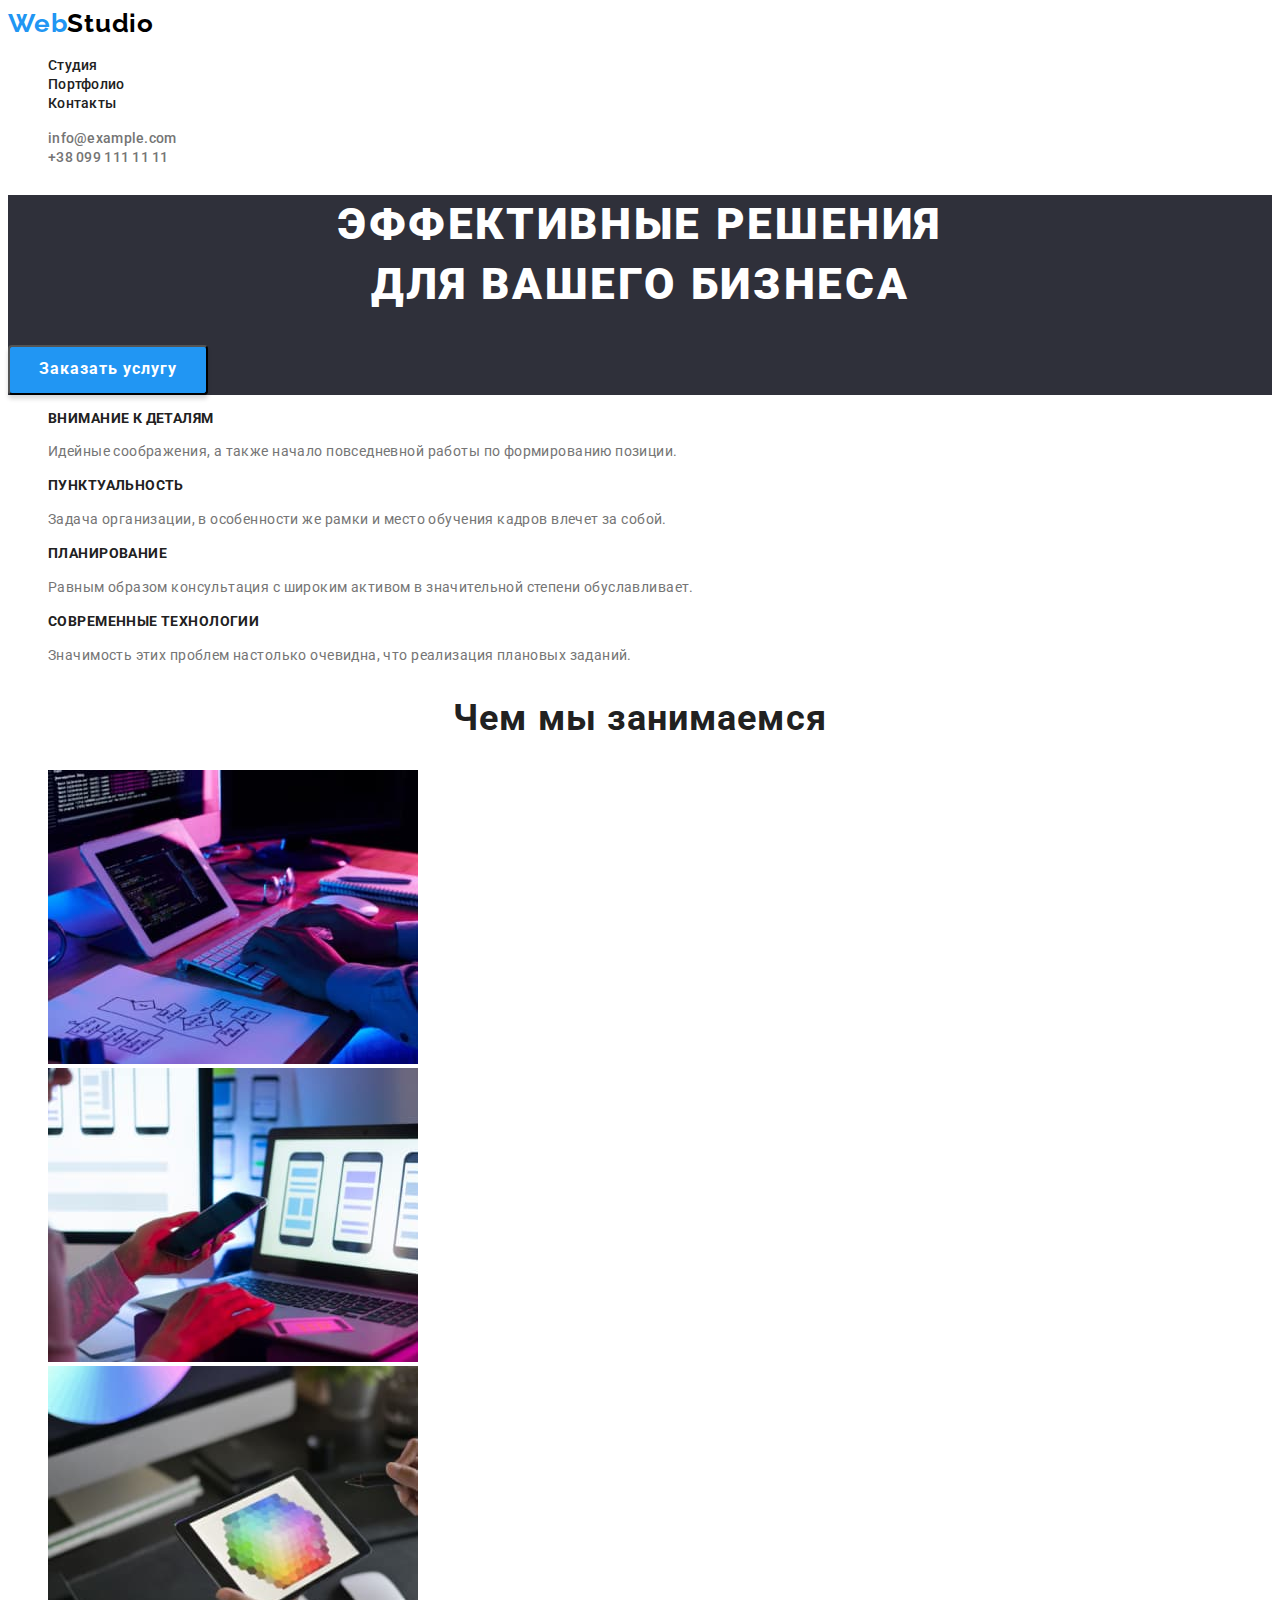
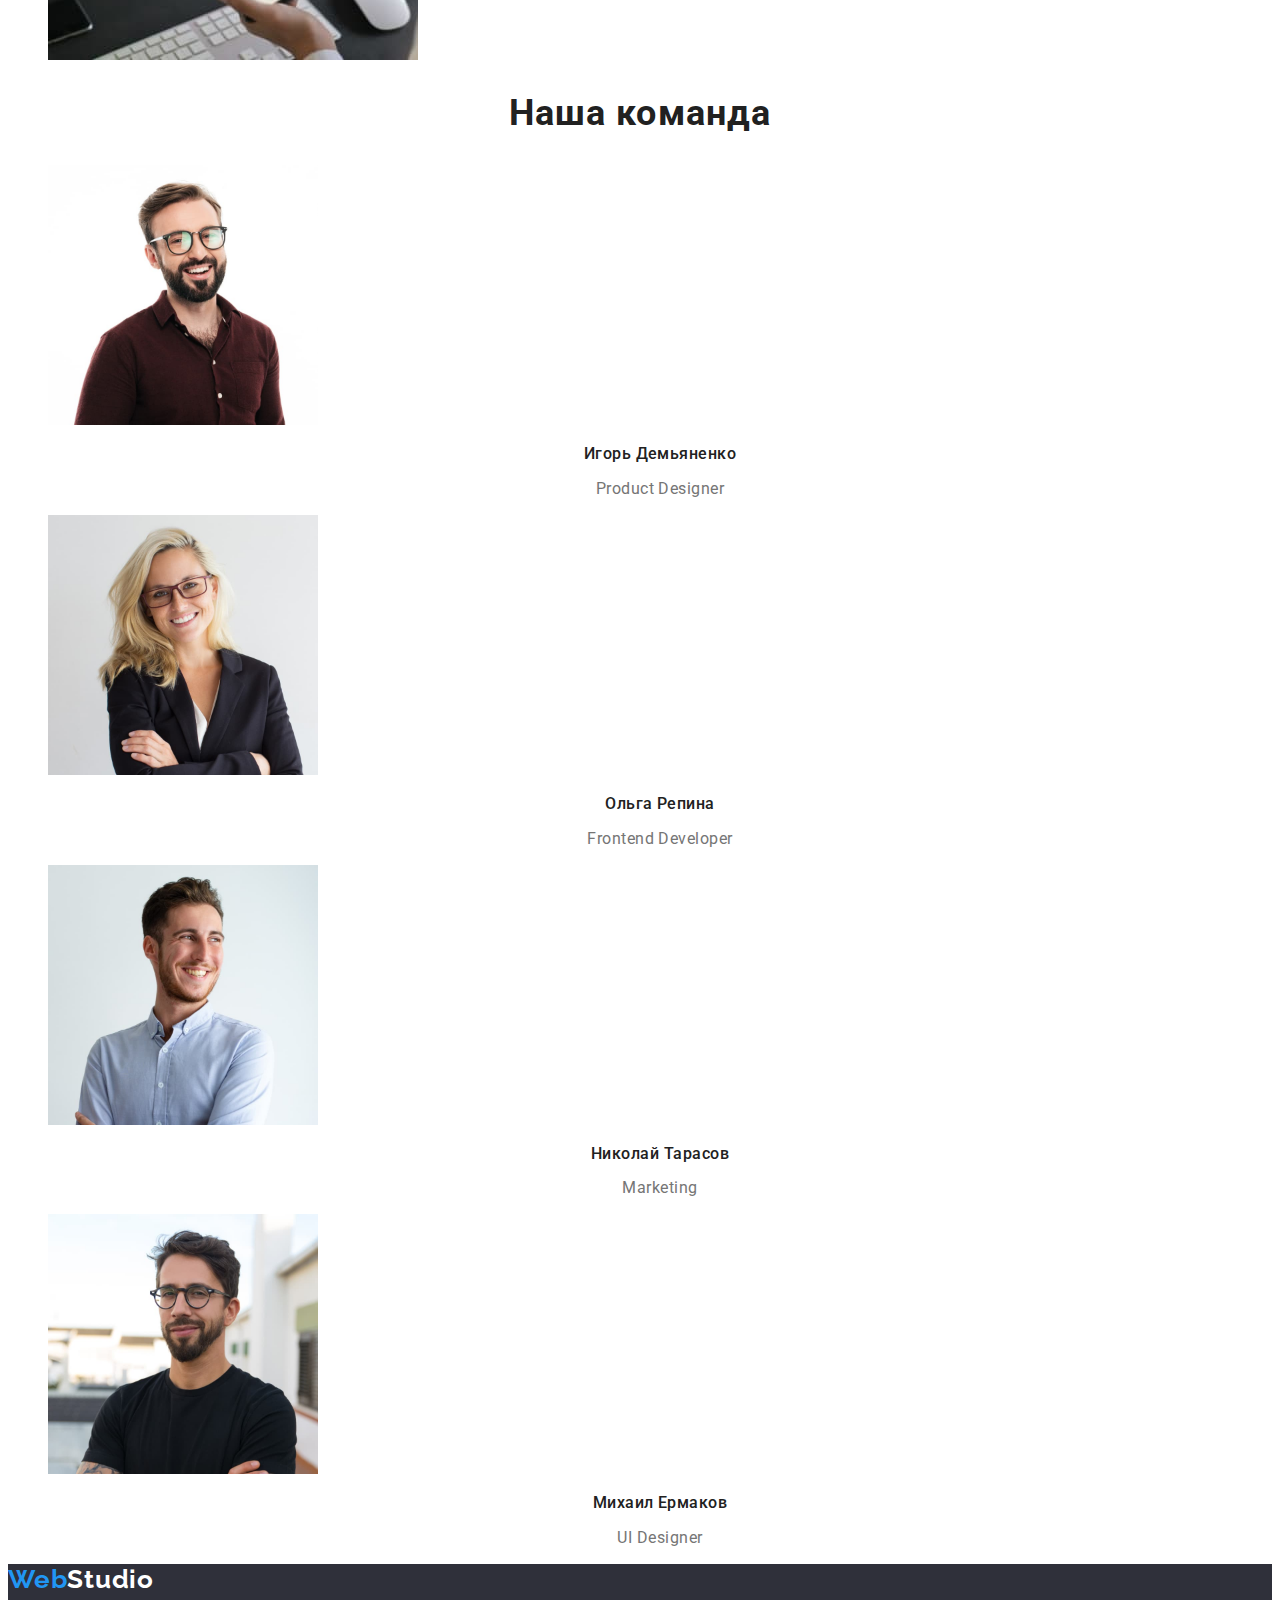
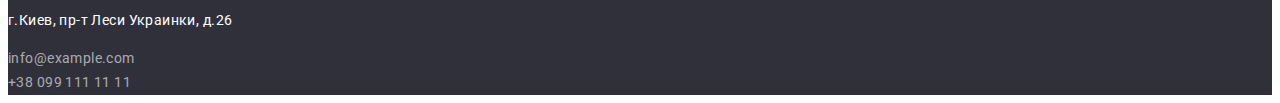
==== commit f84104cc: "try2906" ====
--- a/index.html
+++ b/index.html
@@ -15,7 +15,7 @@
 <body>
     <!--Header-->
     <header>
-        <a href="#" class="logo"><span class="web">Web</span><span class="studio">Studio</span></a>
+        <a href="#" class="logo"><span class="web">Web</span><span class="studio-black">Studio</span></a>
         <nav>
             <ul>
                 <li><a class="menu-navigation" href="#">Студия</a></li>
@@ -33,7 +33,7 @@
     <main>
         <!--Section 1-->
         <section class="hero">
-            <h1>ЭФФЕКТИВНЫЕ РЕШЕНИЯ <br>
+            <h1 class="hero-slogan">ЭФФЕКТИВНЫЕ РЕШЕНИЯ <br>
                 ДЛЯ ВАШЕГО БИЗНЕСА</h1>
             <button type="button" class="button-studio">Заказать услугу</button>
         </section>
@@ -112,14 +112,13 @@
 
     <!-- Footer -->
     <footer>
-        <a href="#" class="logo"><span class="web">Web</span><span class="studio">Studio</span></a>
-        <address>
-            <p>г.Киев, пр-т Леси Украинки, д.26</p>
-            <a href="mailto:info@example.com" class="footer">info@example.com</a> <br>
-            <a href="tel:+380991111111" class="footer">+38 099 111 11 11</a>
+        <a href="#" class="logo"><span class="web">Web</span><span class="studio-white">Studio</span></a>
+        <address class="footer-address">
+            <p class="footer-text">г.Киев, пр-т Леси Украинки, д.26</p>
+            <a href="mailto:info@example.com" class="footer-link">info@example.com</a> <br>
+            <a href="tel:+380991111111" class="footer-link">+38 099 111 11 11</a>
         </address>
     </footer>
 </body>
 
-
 </html>--- a/css/styles.css
+++ b/css/styles.css
@@ -3,32 +3,42 @@
     color: var(--main-text);
 }
 
-/* STUDIO */
-
-/* logo-studio-portfolio */
+li {
+    list-style: none;
+}
+
+/* HEADER */
+
+/* logo */
 .logo {
     font-family: Raleway, sans-serif;
     font-weight: 700;
     font-size: 26px;
-    line-height: 1.2;
-    text-decoration: none;
+    line-height: 1.19;
+    text-decoration: none;
+    letter-spacing: 0.03em;
 }
 
 .web {
     color: var(--active-text);
 }
 
-.studio {
+.studio-black {
     color: var(--ultra-black-text);
+}
+
+.studio-white {
+    color: var(--white-text);
 }
 
 /* navigation */
 .menu-navigation {
     font-weight: 500;
     font-size: 14px;
-    line-height: 1.1;
-    text-decoration: none;
-    color: var(black-text);
+    line-height: 1.14;
+    text-decoration: none;
+    color: var(--black-text);
+    letter-spacing: 0.02em;
 }
 
 .menu-navigation:link {
@@ -54,9 +64,11 @@
 
 /* contacts */
 .contacts {
-    font-size: 14px;
-    line-height: 1.1;
-    text-decoration: none;
+    font-weight: 500;
+    font-size: 14px;
+    line-height: 1.14;
+    text-decoration: none;
+    letter-spacing: 0.02em;
 }
 
 .contacts:link {
@@ -76,100 +88,129 @@
     color: var(--active-text);
 }
 
+/* MAIN */
+/* STUDIO */
+
 /* hero */
 .hero {
+    background-color: var(--dark-background);
+}
+
+.hero-slogan {
     font-weight: 900;
     font-size: 44px;
-    line-height: 1.4;
-    text-decoration: none;
-    color: var(--white-text);
-    background-color: var(--dark-background);
+    line-height: 1.36;
+    color: var(--white-text);
+    text-align: center;
+    letter-spacing: 0.06em;
+    text-transform: uppercase;
 }
 
 /* button-studio */
 .button-studio {
-    text-align: center;
-    text-decoration: none;
-    font-weight: 700;
-    font-size: 16px;
-    line-height: 1.9;
+    width: 200px;
+    height: 50px;
+    box-shadow: 0px 4px 4px rgba(0, 0, 0, 0.15);
+    border-radius: 4px;
+
+    font-family: Roboto, Raleway, sans-serif;
+    text-align: center;
+    text-decoration: none;
+    font-weight: 700;
+    font-size: 16px;
+    line-height: 1.88;
+    letter-spacing: 0.06em;
+    background-color: var(--active-text);
+    color: var(--white-text);
+    cursor: pointer;
+}
+
+.button-studio:hover {
+    background-color: var(--active-text);
+    color: var(--white-text);
+}
+
+.button-studio:focus {
+    outline: none;
+    background-color: var(--active-text);
+    color: var(--white-text);
+}
+
+.button-studio:active {
+    color: var(--black-text);
+    background-color: var(--light-background);
+}
+
+.title {
+    font-weight: 700;
+    font-size: 14px;
+    line-height: 1.14;
+    text-decoration: none;
+    color: var(--black-text);
+    letter-spacing: 0.03em;
+    text-transform: uppercase;
+}
+
+.text {
+    font-size: 14px;
+    line-height: 1.71;
+    text-decoration: none;
+    letter-spacing: 0.03em;
+}
+
+.activity {
+    font-weight: 700;
+    font-size: 36px;
+    line-height: 1.16;
+    text-decoration: none;
+    color: var(--black-text);
+    text-align: center;
+    letter-spacing: 0.03em;
+}
+
+.my-team {
+    font-weight: 700;
+    font-size: 36px;
+    line-height: 1.16;
+    text-decoration: none;
+    color: var(--black-text);
+    text-align: center;
+    letter-spacing: 0.03em;
+}
+
+.member {
+    font-weight: 500;
+    font-size: 16px;
+    line-height: 1.18;
+    text-decoration: none;
+    color: var(--black-text);
+    text-align: center;
+    letter-spacing: 0.03em;
+}
+
+.position {
+    font-size: 16px;
+    line-height: 1.18;
+    text-decoration: none;
+    text-align: center;
+    letter-spacing: 0.03em;
+}
+
+/* PORTFOLIO */
+
+/* buttons */
+.buttons {
+    font-family: Roboto, Raleway, sans-serif;
+    text-align: center;
+    text-decoration: none;
+    font-weight: 500;
+    font-size: 16px;
+    line-height: 1.62;
     color: var(--black-text);
     background-color: var(--light-background);
     cursor: pointer;
-}
-
-.button-studio:hover {
-    background-color: var(--active-text);
-    color: var(--white-text);
-}
-
-.button-studio:focus {
-    outline: none;
-    background-color: var(--active-text);
-    color: var(--white-text);
-}
-
-.button-studio:active {
-    background-color: var(--active-text);
-    color: var(--white-text);
-}
-
-.title {
-    font-weight: 700;
-    font-size: 14px;
-    line-height: 1.4;
-    text-decoration: none;
-    color: var(--black-text);
-}
-
-.text {
-    font-size: 14px;
-    line-height: 1.7;
-    text-decoration: none;
-}
-
-.activity {
-    font-weight: 700;
-    font-size: 36px;
-    line-height: 1.2;
-    text-decoration: none;
-    color: var(--black-text);
-}
-
-.my-team {
-    font-weight: 700;
-    font-size: 36px;
-    line-height: 1.2;
-    text-decoration: none;
-    color: var(--black-text);
-}
-
-.member {
-    font-weight: 500;
-    font-size: 16px;
-    line-height: 1.2;
-    text-decoration: none;
-    color: var(--black-text);
-}
-
-.position {
-    font-size: 16px;
-    line-height: 1.2;
-    text-decoration: none;
-}
-
-/* PORTFOLIO */
-
-/* buttons */
-.buttons {
-    text-align: center;
-    text-decoration: none;
-    font-weight: 500;
-    font-size: 16px;
-    line-height: 1.6;
-    color: var(--black-text);
-    background-color: var(--light-background);
-    cursor: pointer;
+    border-radius: 4px;
+    letter-spacing: 0.03em;
 }
 
 .buttons:hover {
@@ -190,23 +231,44 @@
 
 /* projects */
 .projects {
-    font-weight: 500;
-    font-size: 16px;
-    line-height: 1.6;
-    color: var(--black-text);
+    font-weight: 700;
+    font-size: 18px;
+    line-height: 2;
+    color: var(--black-text);
+    letter-spacing: 0.06em;
 }
 
 .product {
     font-size: 16px;
-    line-height: 1.9;
-    text-decoration: none;
-}
-
-/* footer */
-.footer {
+    line-height: 1.88;
+    text-decoration: none;
+    letter-spacing: 0.03em;
+}
+
+/* FOOTER */
+
+footer {
+background-color: var(--dark-background);
+}
+
+.footer-address {
+    font-style: normal;
+}
+
+.footer-text {
+    font-size: 14px;
+    line-height: 1.71;
+    text-decoration: none;
+    letter-spacing: 0.03em;
+    color: var(--white-text);
+}
+
+.footer-link {
     font-size: 14px;
     line-height: 1.7;
     text-decoration: none;
+    letter-spacing: 0.03em;
+    color: rgba(255, 255, 255, 0.6);
 }
 
 .footer:link {
